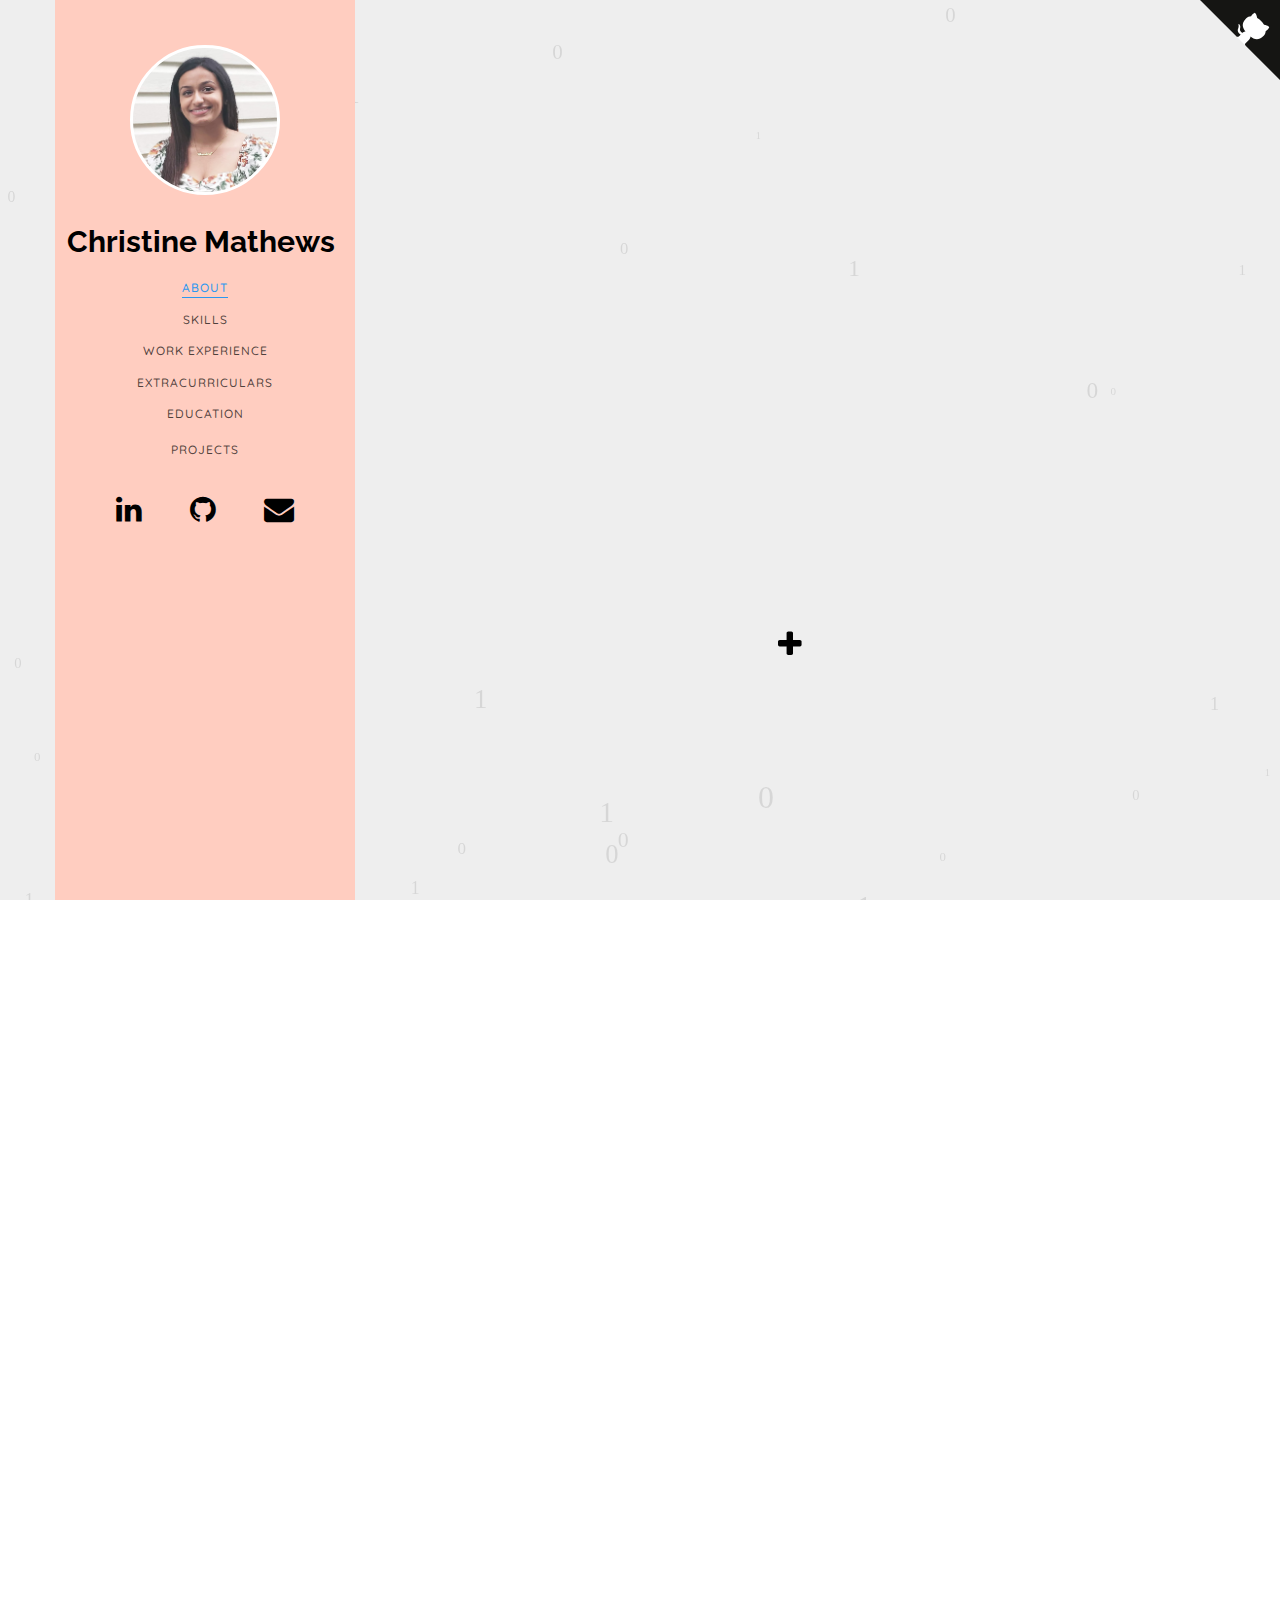
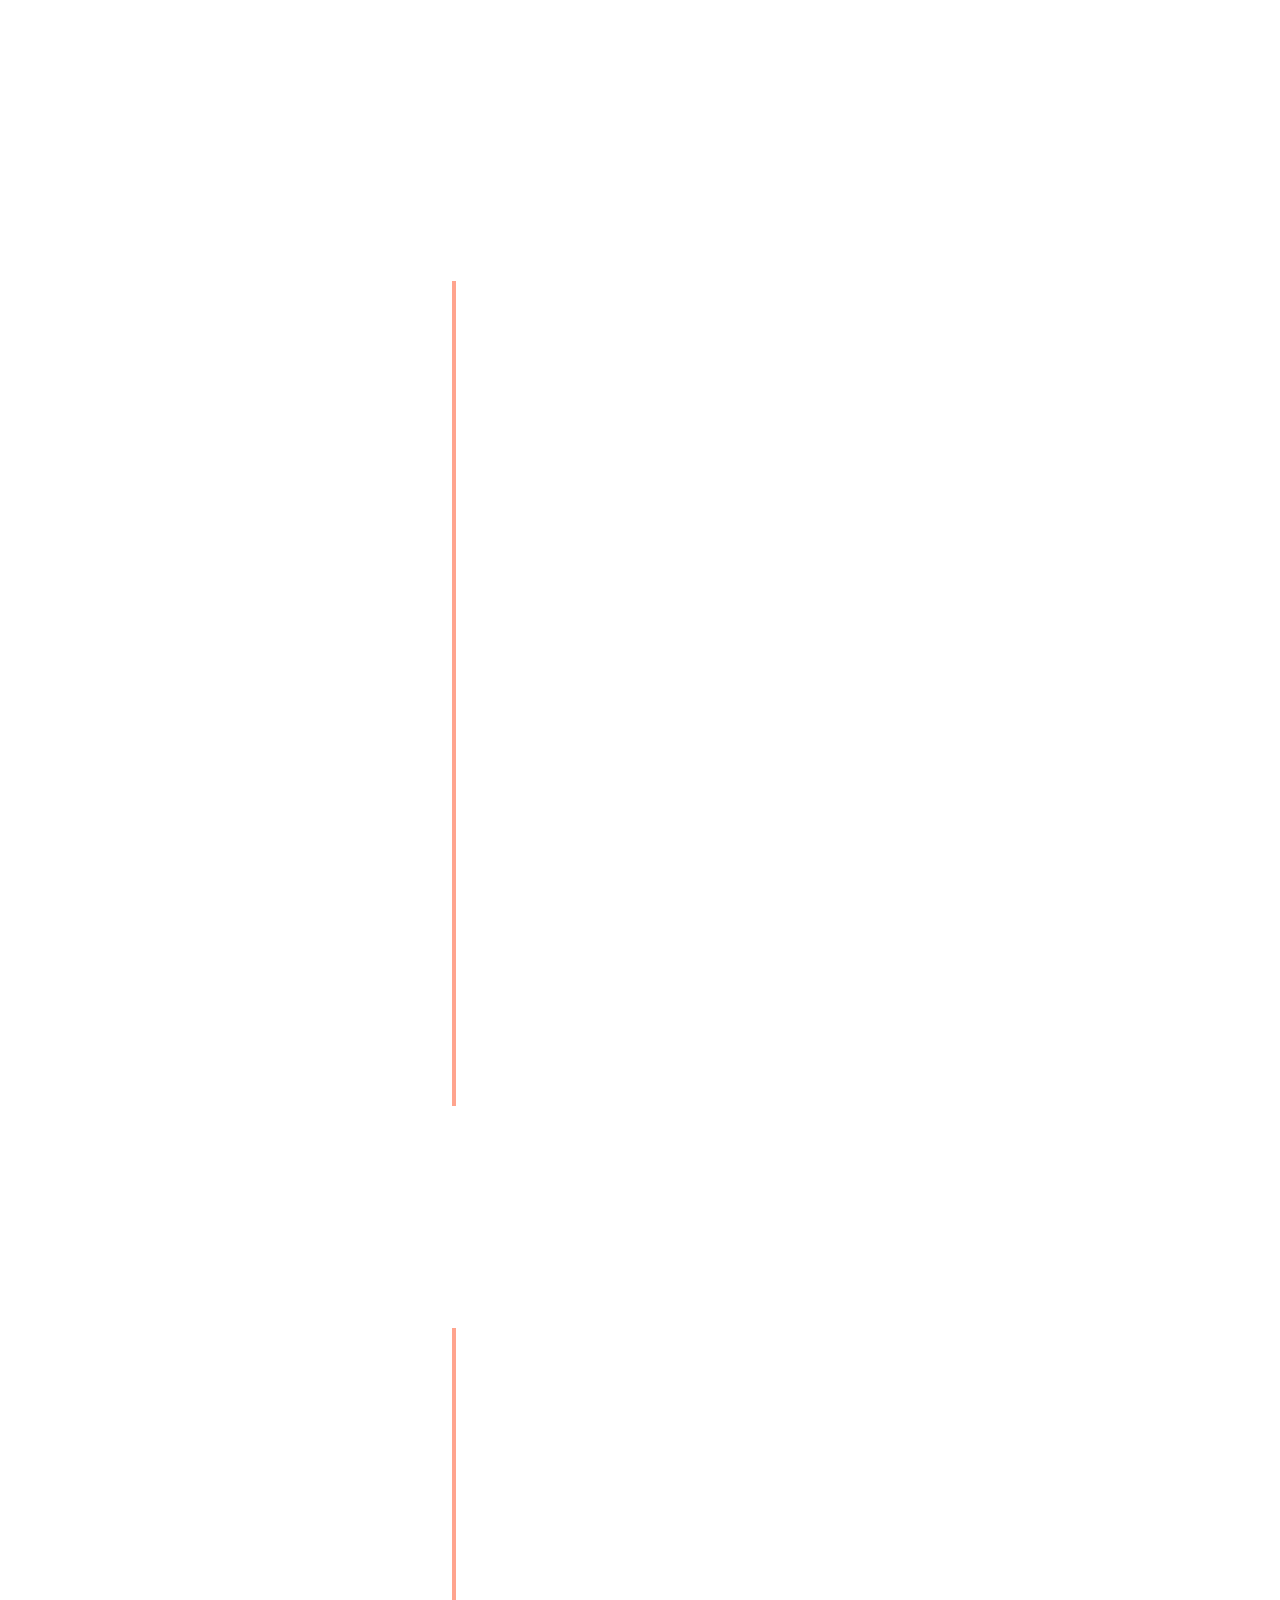
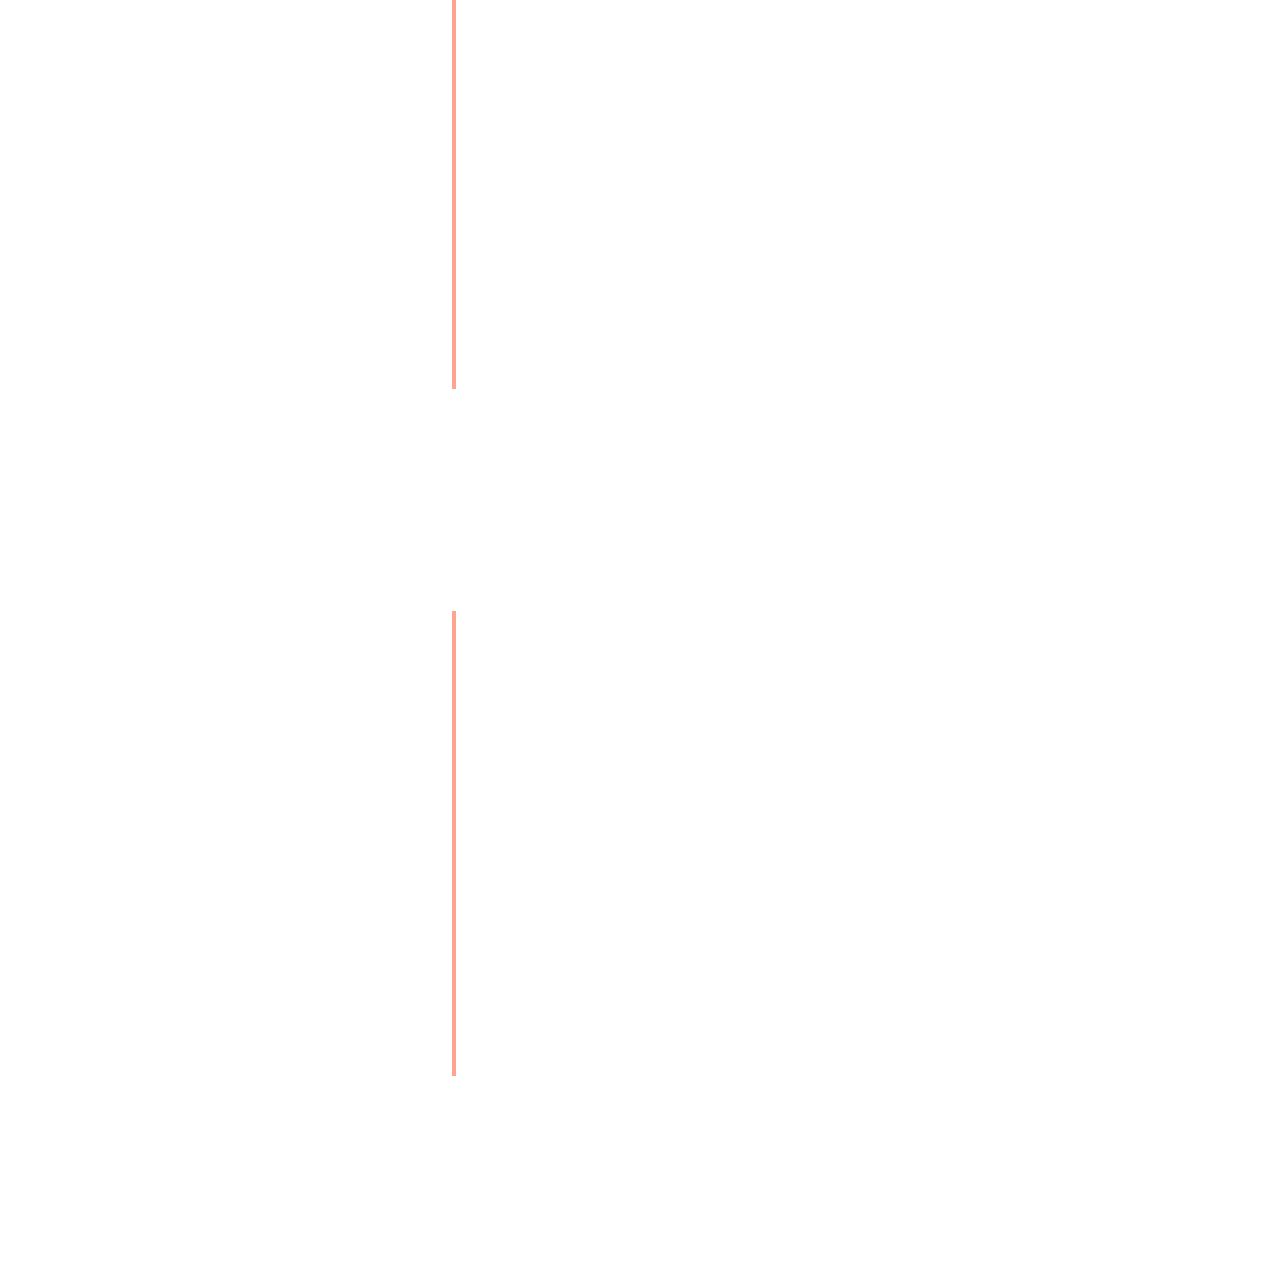
==== index.html @ 8f55a0a0 "bio update" ====
<!DOCTYPE HTML>
<html lang="en">
   <head>
      <title>Christine Mathews</title>
      <meta charset="utf-8">
      <meta name="viewport" content="width=device-width, initial-scale=1">
      <link rel="stylesheet" href="https://cdnjs.cloudflare.com/ajax/libs/font-awesome/4.7.0/css/font-awesome.min.css">
      <link href="https://fonts.googleapis.com/css?family=Quicksand:300,400,500,700" rel="stylesheet">
      <link href="https://fonts.googleapis.com/css?family=Playfair+Display:400,400i,700" rel="stylesheet">
      <link href="https://fonts.googleapis.com/css?family=Montserrat|Open+Sans|Raleway&display=swap" rel="stylesheet">
      <link rel="stylesheet" href="css/animate.css">
      <link rel="stylesheet" href="css/bootstrap.css">
      <link rel="stylesheet" href="css/style.css">
      <script src="js/modernizr-2.6.2.min.js"></script> <!-- smooth fade ins-->
   </head>
   <body>
       <canvas id="canvas"></canvas>
      <div id="colorlib-page">
         <div class="container-wrap">
            <a href="#" class="js-colorlib-nav-toggle colorlib-nav-toggle" data-toggle="collapse" data-target="#navbar" aria-expanded="false" aria-controls="navbar"><i></i></a> 
            <!--- SIDE BAR/NAV BAR --->
            <aside id="colorlib-aside" role="complementary" class="border js-fullheight">
               <div class="text-center">
                  <div class="author-img" style="background-image: url(images/profile.jpg);"></div>
                  <h1 id="colorlib-logo"><a href="https://christinem61.github.io">Christine Mathews</a></h1>
               </div>
               <nav id="colorlib-main-menu" role="navigation" class="navbar">
                  <div id="navbar" class="collapse">
                     <ul>
                        <li><a href="#" data-nav-section="about">About</a></li>
                        <li><a href="#" data-nav-section="skills">Skills</a></li>
                        <li><a href="#" data-nav-section="experience">Work Experience</a></li>
                        <li><a href="#" data-nav-section="extracurriculars">Extracurriculars</a></li>
                        <li><a href="#" data-nav-section="education">Education</a></li>
                     </ul>
                  </div>
                  <div id="projdiv"><a href="projects.html" target="_blank" id="proj">PROJECTS</a></div>
               </nav>
               <div class="socials">
                  <div align=center>
                     <p style="font-size:30px; margin-bottom: 0px;padding-top:0px;">
                        <a href="https://www.linkedin.com/in/christinem61/" target="_blank" style="color: black;" class="fa fa-linkedin"></a> &nbsp;&nbsp;&nbsp;&nbsp;
                        <a href="https://github.com/christinem61" target="_blank" style="color: black;" class="fa fa-github"></a> &nbsp;&nbsp;&nbsp;&nbsp;
                        <a href="mailto: christine.mathews61@gmail.com" style="color: black" class="fa fa-envelope"></a>
                     </p>
                  </div>
               </div>
            </aside>
            <!--- GITHUB LINK CORNER SCREEN --->
            <a href="https://github.com/christinem61/christinem61.github.io" class="github-corner">
               <svg width="80" height="80" viewBox="0 0 250 250" style="fill:#151513; color:#fff; position: absolute; top: 0; border: 0; right: 0;" aria-hidden="true" class="git">
                  <path d="M0,0 L115,115 L130,115 L142,142 L250,250 L250,0 Z"></path>
                  <path d="M128.3,109.0 C113.8,99.7 119.0,89.6 119.0,89.6 C122.0,82.7 120.5,78.6 120.5,78.6 C119.2,72.0 123.4,76.3 123.4,76.3 C127.3,80.9 125.5,87.3 125.5,87.3 C122.9,97.6 130.6,101.9 134.4,103.2" fill="currentColor" style="transform-origin: 130px 106px;" class="octo-arm"></path>
                  <path d="M115.0,115.0 C114.9,115.1 118.7,116.5 119.8,115.4 L133.7,101.6 C136.9,99.2 139.9,98.4 142.2,98.6 C133.8,88.0 127.5,74.4 143.8,58.0 C148.5,53.4 154.0,51.2 159.7,51.0 C160.3,49.4 163.2,43.6 171.4,40.1 C171.4,40.1 176.1,42.5 178.8,56.2 C183.1,58.6 187.2,61.8 190.9,65.4 C194.5,69.0 197.7,73.2 200.1,77.6 C213.8,80.2 216.3,84.9 216.3,84.9 C212.7,93.1 206.9,96.0 205.4,96.6 C205.1,102.4 203.0,107.8 198.3,112.5 C181.9,128.9 168.3,122.5 157.7,114.1 C157.9,116.9 156.7,120.9 152.7,124.9 L141.0,136.5 C139.8,137.7 141.6,141.9 141.8,141.8 Z" fill="currentColor" class="octo-body"></path>
               </svg>
            </a>
            <style>.github-corner:hover .octo-arm{animation:octocat-wave 560ms ease-in-out}@keyframes octocat-wave{0%,100%{transform:rotate(0)}20%,60%{transform:rotate(-25deg)}40%,80%{transform:rotate(10deg)}}@media (max-width:500px){.github-corner:hover .octo-arm{animation:none}.github-corner .octo-arm{animation:octocat-wave 560ms ease-in-out}}</style>
            
            <div id="colorlib-main">
               <section class="colorlib-about" data-section="about">
                  <div class="colorlib-narrow-content">
                     <div class="row">
                        <div class="col-md-12">
                           <!--- ABOUT ME -->
                           <div class="row row-bottom-padded-sm animate-box" data-animate-effect="fadeInLeft">
                              <div class="col-md-12">
                                 <div class="about-desc">
                                    <h1 style="font-weight: 900;"><strong>Christine <span style="color: #FFa48e">Mathews</span></strong></h1>
                                    <hr>
                                    <p style="font-size: 19px;">Hello, I'm Christine!</p>
                                    <p>I'm a third year student at Rutgers University - New Brunswick pursuing a double major in Electrical & Computer Engineering and Computer Science. I am part of the Engineering Honors Academy. 
                                    </p>
                                    <p>My interests lie in full stack development and artificial intelligence. In my spare time, I enjoy playing the piano, doing DIY projects and playing badminton. 
                                    </p>
                                    <p>I am actively seeking Summer 2021 internships. In the future, I plan to attend graduate school.
                                    </p>
                                 </div>
                              </div>
                           </div>
                           <!--- PROJECT CARDS -->
                           <div class="row">
                              <div class="col-md-3 animate-box card" data-animate-effect="fadeInRight">
                                 <a href="projects.html#wtf" target="_blank">
                                    <div class="services color-5">
                                       <span class="icon2"><i class="fa fa-desktop"></i></span>
                                       <h3>Where's The File?</h3>
                                    </div>
                                 </a>
                              </div>
                              <div class="col-md-3 animate-box card" data-animate-effect="fadeInRight">
                                 <a href="projects.html#eval" target="_blank">
                                    <div class="services color-2">
                                       <span class="icon2"><i class="fa fa-calculator"></i></span>
                                       <h3>Infix Expression Evaluator</h3>
                                    </div>
                                 </a>
                              </div>
                              <div class="col-md-3 animate-box card" data-animate-effect="fadeInRight">
                                 <a href="projects.html#flack" target="_blank">
                                    <div class="services color-3">
                                       <span class="icon2"><i class="fa fa-code"></i></span>
                                       <h3>Flack<br>&nbsp;   </h3>
                                    </div>
                                 </a>
                              </div>
                              <div class="col-md-3 animate-box card" data-animate-effect="fadeInRight">
                                 <a href="projects.html#auto" target="_blank">
                                    <div class="services color-4">
                                       <span class="icon2"><i class="fa fa-music"></i></span>
                                       <h3>Spotify Automation</h3>
                                    </div>
                                 </a>
                              </div>
                              <div class="moreProjs" align=center data-animate-effect="fadeInBottom">
                                 <a href="projects.html" target="_blank">
                                    <span class="icon2"><i class="fa fa-plus"></i></span>
                                 </a>
                              </div>
                           </div>
                           <!--- RESUME  -->
                           <div class="row">
                              <div class="col-md-12 animate-box" data-animate-effect="fadeInLeft" align=center>
                                 <div class="hire" align=center>
                                    <h2 style="font-size:42px; font-family:Montserrat;">Resume</h2>
                                    <a href="docs/resume.pdf"><img class="resume" src="images/resume.png" width="90%" height=auto></img></a>
                                 </div>
                              </div>
                           </div>
                        </div>
                     </div>
                  </div>
               </section>
               <!--- SKILLS --->
               <section class="colorlib-skills" data-section="skills">
                  <div class="colorlib-narrow-content">
                     <div class="row">
                        <div class="col-md-6 col-md-offset-3 col-md-pull-3 animate-box" data-animate-effect="fadeInLeft">
                           <div class="about-desc">
                              <h1>Skills</h1>
                           </div>
                        </div>
                     </div>
                     <div class="row">
                        <div class="col-md-6 animate-box" data-animate-effect="fadeInLeft">
                           <div class="progress-wrap">
                              <h3 style="font-weight:500;">Java</h3>
                              <div class="progress">
                                 <div class="progress-bar color-1" role="progressbar" aria-valuenow="80"
                                    aria-valuemin="0" aria-valuemax="100" style="width:80%">
                                    <span>80%</span>
                                 </div>
                              </div>
                           </div>
                        </div>
                        <div class="col-md-6 animate-box" data-animate-effect="fadeInRight">
                           <div class="progress-wrap">
                              <h3 style="font-weight: 500;">HTML/CSS(Bootstrap+Sass)</h3>
                              <div class="progress">
                                 <div class="progress-bar color-2" role="progressbar" aria-valuenow="60"
                                    aria-valuemin="0" aria-valuemax="100" style="width:60%">
                                    <span>60%</span>
                                 </div>
                              </div>
                           </div>
                        </div>
                        <div class="col-md-6 animate-box" data-animate-effect="fadeInLeft">
                           <div class="progress-wrap">
                              <h3 style="font-weight: 500;">JavaScript</h3>
                              <div class="progress">
                                 <div class="progress-bar color-3" role="progressbar" aria-valuenow="30"
                                    aria-valuemin="0" aria-valuemax="100" style="width:30%">
                                    <span>30%</span>
                                 </div>
                              </div>
                           </div>
                        </div>
                        <div class="col-md-6 animate-box" data-animate-effect="fadeInRight">
                           <div class="progress-wrap">
                              <h3 style="font-weight: 500;">C++</h3>
                              <div class="progress">
                                 <div class="progress-bar color-4" role="progressbar" aria-valuenow="40"
                                    aria-valuemin="0" aria-valuemax="100" style="width:40%">
                                    <span>40%</span>
                                 </div>
                              </div>
                           </div>
                        </div>
                        <div class="col-md-6 animate-box" data-animate-effect="fadeInLeft">
                           <div class="progress-wrap">
                              <h3 style="font-weight: 500;">Python/Flask</h3>
                              <div class="progress">
                                 <div class="progress-bar color-5" role="progressbar" aria-valuenow="50"
                                    aria-valuemin="0" aria-valuemax="100" style="width:50%">
                                    <span>50%</span>
                                 </div>
                              </div>
                           </div>
                        </div>
                        <div class="col-md-6 animate-box" data-animate-effect="fadeInRight">
                           <div class="progress-wrap">
                              <h3 style="font-weight: 500;">C</h3>
                              <div class="progress">
                                 <div class="progress-bar color-6" role="progressbar" aria-valuenow="80"
                                    aria-valuemin="0" aria-valuemax="100" style="width:80%">
                                    <span>80%</span>
                                 </div>
                              </div>
                           </div>
                        </div>
                        <div class="col-md-6 animate-box" data-animate-effect="fadeInLeft">
                           <div class="progress-wrap">
                              <h3 style="font-weight: 500;">Word/Excel</h3>
                              <div class="progress">
                                 <div class="progress-bar color-7" role="progressbar" aria-valuenow="70"
                                    aria-valuemin="0" aria-valuemax="100" style="width:70%">
                                    <span>70%</span>
                                 </div>
                              </div>
                           </div>
                        </div>
                        <div class="col-md-6 animate-box" data-animate-effect="fadeInRight">
                           <div class="progress-wrap">
                              <h3 style="font-weight: 500;">PostgreSQL</h3>
                              <div class="progress">
                                 <div class="progress-bar color-1" role="progressbar" aria-valuenow="20"
                                    aria-valuemin="0" aria-valuemax="100" style="width:20%">
                                    <span>20%</span>
                                 </div>
                              </div>
                           </div>
                        </div>
                        <div class="col-md-6 animate-box" data-animate-effect="fadeInLeft">
                           <div class="progress-wrap">
                              <h3 style="font-weight: 500;">Matlab</h3>
                              <div class="progress">
                                 <div class="progress-bar color-4" role="progressbar" aria-valuenow="40"
                                    aria-valuemin="0" aria-valuemax="100" style="width:40%">
                                    <span>40%</span>
                                 </div>
                              </div>
                           </div>
                        </div>
                        <div class="col-md-6 animate-box" data-animate-effect="fadeInRight">
                           <div class="progress-wrap">
                              <h3 style="font-weight: 500;">Arduino/Raspberry Pi</h3>
                              <div class="progress">
                                 <div class="progress-bar color-3" role="progressbar" aria-valuenow="50"
                                    aria-valuemin="0" aria-valuemax="100" style="width:50%">
                                    <span>50%</span>
                                 </div>
                              </div>
                           </div>
                        </div>
                     </div>
                  </div>
               </section>        
               <!--- WORK EXPERIENCE --->
               <section class="colorlib-experience" data-section="experience">
                  <div class="colorlib-narrow-content">
                     <div class="row">
                        <div class="col-md-6 col-md-offset-3 col-md-pull-3 animate-box" data-animate-effect="fadeInLeft">
                           <div class="about-desc"><h1>Work <span style="color: #FFa48e">Experience</span></h1></div>
                        </div>
                     </div>
                     <div class="row">
                        <div class="col-md-12">
                           <div class="timeline-centered">
                              <article class="timeline-entry animate-box" data-animate-effect="fadeInLeft">
                                 <div class="timeline-entry-inner">
                                    <div class="timeline-icon color-1"><i class="fa fa-code"></i></div>
                                    <div class="timeline-label">
                                       <h2><a href="#">My Peak Score</a> <span>January 2020 - Present</span></h2>
                                       <p><strong>SAT Tutor</strong>
                                          <br>Tutoring students who are taking the SAT Reasoning Test, resulting in significant score increases; Accomodating learning styles to facilitate strong study behaviors and conduct personalized one-on-one sessions to stimulate tutee engagement</p>
                                    </div>
                                 </div>
                              </article>
                              <article class="timeline-entry animate-box" data-animate-effect="fadeInRight">
                                 <div class="timeline-entry-inner">
                                    <div class="timeline-icon color-2"><i class="fa fa-globe"></i></div>
                                    <div class="timeline-label">
                                       <h2><a href="#">WINLAB</a> <span>May 2019 - August 2019 </span></h2>
                                       <p><strong>Research Intern&nbsp;&nbsp;<a href="docs/winlab.pdf" target="_blank"><span class="fa fa-external-link"></span></a>&nbsp;&nbsp;<a href="docs/winlabposter.pdf" target="_blank"><span class="fa fa-external-link"></span></a></strong>
                                          <br>Project: mmWave-based Activity Recognition
                                          <br>Developed recognition system using Texas Instruments' mmWave radar (operated in Matlab)
                                          and implemented machine learning algorithm to detect activities using Python (Scikit-learn and NumPy)
                                       </p>
                                    </div>
                                 </div>
                              </article>
                              <article class="timeline-entry animate-box" data-animate-effect="fadeInLeft">
                                 <div class="timeline-entry-inner">
                                    <div class="timeline-icon color-5"><i class="fa fa-user"></i></div>
                                    <div class="timeline-label">
                                       <h2><a href="#">CVS Pharmacy</a> <span>September 2019 - April 2020</span></h2>
                                       <p><strong>Customer Associate</a></strong>
                                          <br>Tended to all customer needs such as finding items, preparing photos, and dealing with any complaints; 
                                          handled the cash register on busy weekends 
                                       </p>
                                    </div>
                                 </div>
                              </article>
                              <article class="timeline-entry animate-box" data-animate-effect="fadeInRight">
                                 <div class="timeline-entry-inner">
                                    <div class="timeline-icon color-4"><i class="fa fa-pencil"></i></div>
                                    <div class="timeline-label">
                                       <h2><a href="#">Kumon</a> <span>June 2017 - June 2018</span></h2>
                                       <p><strong>Teacher's Assistant</strong>
                                          <br> Tutored students ages 4-13 in reading, writing and mathematics and helped them complete homework packets</p>
                                    </div>
                                 </div>
                              </article>
                              <article class="timeline-entry begin animate-box" data-animate-effect="fadeInBottom">
                                 <div class="timeline-entry-inner"><div class="timeline-icon color-none"></div></div>
                              </article>
                           </div>
                        </div>
                     </div>
                  </div>
               </section>
               <!--- EXTRACURRICULARS --->
               <section class="colorlib-experience" data-section="extracurriculars">
                  <div class="colorlib-narrow-content">
                     <div class="row">
                        <div class="col-md-6 col-md-offset-3 col-md-pull-3 animate-box" data-animate-effect="fadeInLeft">
                           <div class="about-desc"><h1>Extracurriculars</h1></div>
                        </div>
                     </div>
                     <div class="row">
                        <div class="col-md-12">
                           <div class="timeline-centered">
                              <article class="timeline-entry animate-box" data-animate-effect="fadeInLeft">
                                 <div class="timeline-entry-inner">
                                    <div class="timeline-icon color-1"><i class="fa fa-code"></i></div>
                                    <div class="timeline-label">
                                       <h2>AT&T<span> June 2020 - July 2020</span></h2>
                                       <p><b>Summer Learning Academy Externship</b>
                                          <br>Refined technical skills and business acumen in areas of project management, leadership, machine learning & AI.
                                          Expanded professional development skills such as personal branding, time management, and networking in an 80-hour self
                                          paced program.                                           
                                       </p>                     
                                    </div>
                                 </div>
                              </article>
                              <article class="timeline-entry animate-box" data-animate-effect="fadeInRight">
                                 <div class="timeline-entry-inner">
                                    <div class="timeline-icon color-5"><i class="fa fa-user"></i></div>
                                    <div class="timeline-label">
                                       <h2>JPMorgan Chase & Co<span> Summer 2020</span></h2>
                                       <p><b>Software Engineering Virtual Experience</b>
                                          <br>Participated in open access virtual program & became familiar with JPMC frameworks 
                                       </p>
                                    </div>
                                 </div>
                              </article>
                              <article class="timeline-entry animate-box" data-animate-effect="fadeInLeft">
                                 <div class="timeline-entry-inner">
                                    <div class="timeline-icon color-2"><i class="fa fa-globe"></i></div>
                                    <div class="timeline-label">
                                       <h2>FreeCodeCamp<span> November 2019 - January 2020</span></h2>
                                       <p><b>Responsive Web Design Certficiation</b>
                                          <br><b>Front-End Libraries Certficiation</b>
                                          <br>Learned concepts of front-end programming by completing programming challenges in JavaScript,
                                          HTML, CSS and creating tools and games. Developed using HTML, CSS (Sass and Bootstrap), JavaScript
                                          (jQuery and React)
                                       </p>
                                    </div>
                                 </div>
                              </article>
                              <article class="timeline-entry begin animate-box" data-animate-effect="fadeInBottom">
                                 <div class="timeline-entry-inner"><div class="timeline-icon color-none"></div></div>
                              </article>
                           </div>
                        </div>
                     </div>
                  </div>
               </section>
               <!--- EDUCATION --->
               <section class="colorlib-experience" data-section="education">
                  <div class="colorlib-narrow-content">
                     <div class="row">
                        <div class="col-md-6 col-md-offset-3 col-md-pull-3 animate-box" data-animate-effect="fadeInLeft">
                           <div class="about-desc"><h1>Education</h1></div>
                        </div>
                     </div>
                     <div class="row">
                        <div class="col-md-12">
                           <div class="timeline-centered">
                              <article class="timeline-entry animate-box" data-animate-effect="fadeInLeft">
                                 <div class="timeline-entry-inner">
                                    <div class="timeline-icon color-1">
                                       <i class="fa fa-code"></i>
                                    </div>
                                    <div class="timeline-label">
                                       <h2>Rutgers University - New Brunswick <span> Class of 2022</span></h2>
                                       <p><b>B.S. in Electrical and Computer Engineering<br>B.S. in Computer Science<br>Engineering Honors Academy & Dean's List</b>
                                          <br>Data Structures, Systems Programming, Computer Architecture, Discrete Mathematics, 
                                          Probability and Random Processes, Linear Algebra, Digital Logic Design, Principles of Electrical 
                                          Engineering I+II, Programming Methodology I, Calculus I-IV 
                                       </p>                     
                                    </div>
                                 </div>
                              </article>
                              <article class="timeline-entry animate-box" data-animate-effect="fadeInRight">
                                 <div class="timeline-entry-inner">
                                    <div class="timeline-icon color-5">
                                       <i class="fa fa-user"></i>
                                    </div>
                                    <div class="timeline-label">
                                       <h2>Middlesex County Academy for Science, Mathematics and Engineering Technologies <span> Class of 2018</span></h2>
                                       <p><b>High School Diploma</b><br>Concentration: Electrical and Computer Engineering</p>
                                    </div>
                                 </div>
                              </article>
                              <article class="timeline-entry begin animate-box" data-animate-effect="fadeInBottom">
                                 <div class="timeline-entry-inner"><div class="timeline-icon color-none"></div></div>
                              </article>
                           </div>
                        </div>
                     </div>
                  </div>
               </section>
               <!--- CONTACT --->
                  <div class="colorlib-narrow-content">
                     <div class="row">
                        <div class="col-md-12">
                           <div class="row row-bottom-padded-sm animate-box" data-animate-effect="fadeInLeft">
                              <div class="about-desc">
                               <h1>Contact Me!</h1>
                              </div>
                              <p>Since you've made it this far, why not shoot me an email at <strong><a href = "mailto: christine.mathews61@gmail.com">christine.mathews61@gmail.com</a></strong>
                              or connect with me on <strong><a href = "https://www.linkedin.com/in/christinem61/" target="_blank">LinkedIn</a></strong>.
                              </p>
                           </div>
                        </div>
                     </div>
                  </div>
            </div>
         </div>
      </div>
      <script src="js/jquery.min.js"></script>
      <script src="js/bootstrap.min.js"></script>
      <script src="js/jquery.waypoints.min.js"></script>
      <script src="js/jquery.countTo.js"></script>
      <script src="js/main.js"></script>
      <script src="js/canvas.js"></script> <!-- moving background -->
   </body>
</html>
---- css/style.css ----
/******************************   GENERAL   ******************************/
body {
  font-family: "Quicksand", Arial, sans-serif;
  font-size: 15px;
  line-height: 1.8;
  color: rgba(0, 0, 0, 0.7); 
}
@media screen and (max-width: 992px) {
  body {
    font-size: 16px;
  } 
  h2{
    text-align: center;
  }
  canvas {
    background: #EEE;
    position: fixed;
    top: 0;
    left: 0;
  }
}
.moreProjs{
  margin-bottom:80px;
  font-size:30px;
}
.moreProjs .fa-plus{
  color:black;
}
#projdiv{
  text-align: center;
}
.fa-plus:hover, .fa-external-link:hover{
  transform: scale(1.65);
  color: #2c98f0 !important;
}
.fa-external-link{
  color:black !important;
}
.fa-linkedin:hover, .fa-envelope:hover, .fa-github:hover, #colorlib-logo>a:hover{
  color: #2c98f0 !important;
}
#colorlib-logo>a:hover{
  transform: scale(1.1) !important;
}
.git:hover, .octo-arm:hover{
  color: #FFCDC0 !important;
}
.resume:hover{
  transform: scale(0.92) !important;
}
.services:hover{
  box-shadow: 0 0 20px darkgray !important; 
}
canvas {
  background: #EEE;
  position: fixed;
  top: 0;
  left: 0;
}
a {
  color: #2c98f0;
  -webkit-transition: 0.5s;
  -o-transition: 0.5s;
  transition: 0.5s;
}
a:hover, a:active, a:focus {
  color: #2c98f0;
  outline: none;
  text-decoration: none !important; 
}
p {
  margin-bottom: 13px;
  color: black;
  font-family: 'Montserrat', sans-serif;
}
h1, h4, h5, h6 {
  color: #000;
  font-family: "Playfair Display", Georgia, serif;
  font-weight: 400;
  margin: 0 0 30px 0; 
}
h2{
  color: #000;
  font-family: "Playfair Display", Georgia, serif;
  font-weight: 200;
  margin: 0 0 20px 0;
}
h3{
  color: #000;
  font-family: "Playfair Display", Georgia, serif;
  font-weight: 200;
  margin: 0 0 30px 0;
}
::selection {
  color: #fff;
  background: #2c98f0; 
}
#colorlib-page {
  width: 100%;
  overflow: hidden;
  position: relative;
}
.container-wrap {
  max-width: 1170px;
  margin: 0 auto; 
}
@media screen and (max-width: 480px) {
  .col-xxs-12 {
    float: none;
    width: 100%; 
  } 
}
.row-bottom-padded-lg {
  padding-bottom: 7em; 
}
@media screen and (max-width: 768px) {
  .row-bottom-padded-lg {
    padding-bottom: 1em; 
  } 
}
.row-bottom-padded-md {
  padding-bottom: 3em; 
}
@media screen and (max-width: 768px) {
  .row-bottom-padded-md, .row-bottom-padded-sm {
    padding-bottom: 1em; 
  } 
}
.row-bottom-padded-sm {
  padding-bottom: 1em; 
}
.row-pt-md {
  padding-top: 3em; 
}
.col-padding {
  padding: 10px !important; 
}
.js .animate-box {
  opacity: 0; 
}
.colorlib-experience, .colorlib-skills, .colorlib-about{
  padding-top: 5em;
  padding-bottom: 0em;
  clear: both;
  width: 100%;
  display: block; 
}
@media screen and (max-width: 768px) {
  .colorlib-experience,.colorlib-skills,.colorlib-about{
    padding-top: 2em;
    padding-bottom: 0em; 
  } 
}

/******************************   Side Bar   ******************************/
#colorlib-aside {
  padding-top: 3em;
  padding-bottom: 1px;
  float:left;
  width: 300px;
  position: fixed;
  z-index: 1001;
  background-color: #FFCDC0; 
  transition: 0.5s;
}
@media screen and (max-width: 768px) {
  #colorlib-aside {
    width: 300px;
    transform: translateX(-300px);
    padding-top: 4em;
	  background-color: #FFCDC0;                                                /**************/
    height: auto;
  } 
}
.author-img {
  background-size: cover;
  background-position: center center;
  background-repeat: no-repeat;
  position: relative; 
}
#colorlib-aside .author-img {
  width: 150px;
  height: 150px;
  margin: 0 auto;
  margin-bottom: 30px;
  border-radius: 50%;
  border: 3px solid white;
}
#colorlib-aside h1{
  color: #000;
  font-family: 'Raleway', sans-serif;
}
#colorlib-aside .position {
  display: block;
  margin-bottom: 2em;
  font-size: 12px;
  text-transform: uppercase; 
}
#colorlib-aside #colorlib-logo {
  margin-bottom: .5em;
  width: 100%; 
}
#colorlib-aside #colorlib-logo a {
    display: block !important;
    font-weight: 700;
    font-size: 30px;
    margin-bottom: .5em;
    width: 100%; 
    text-align: center;
    color: #000;
    padding-right: .3em;
}
#colorlib-aside #colorlib-main-menu {
  display: block;
  width: 100%; 
}
#colorlib-aside #colorlib-main-menu .collapse {
  display: block !important; 
}
#colorlib-aside #colorlib-main-menu ul {
  text-align: center;
  margin: 0;
  padding: 0;
}
@media screen and (max-width: 768px) {
  #colorlib-aside #colorlib-main-menu ul {
    margin: 0 0 2em 0; 
  } 
}
#colorlib-aside #colorlib-main-menu ul li, #proj{
  margin: 0 0 10px 0;
  padding: 0;
  list-style: none;
  font-size: 12px;
  font-weight: 500;
  text-transform: uppercase;
  letter-spacing: 1px; 
}
#colorlib-aside #colorlib-main-menu ul li a , #proj{
  color: rgba(0, 0, 0, 0.7);
  text-decoration: none;
  position: relative;
  padding: 10px 0;
  font-family: "Quicksand", Arial;
  transition: 0.3s;
}
#colorlib-aside #colorlib-main-menu ul li a:after, #proj:after {
  content: "";
  position: absolute;
  height: 1px;
  bottom: 7px;
  left: 0;
  right: 0;
  background-color: #2c98f0;
  visibility: hidden;
  transform: scaleX(0);
  transition: all 0.3s cubic-bezier(0.175, 0.885, 0.32, 1.275); 
}
#colorlib-aside #colorlib-main-menu ul li a:hover, #proj:hover{
  text-decoration: none;
  color: black; 
}
#colorlib-aside #colorlib-main-menu ul li a:hover:after, #proj:hover:after{
  visibility: visible;
  transform: scaleX(1); 
}
#colorlib-aside #colorlib-main-menu ul li.active a {
  color: #2c98f0;
}
#colorlib-aside #colorlib-main-menu ul li.active a:after {
  visibility: visible;
  transform: scaleX(1); 
}
#colorlib-main {
  width: calc(100% - 300px);
  float: right;
  transition: 0.5s;
}
@media screen and (max-width: 768px) {
  #colorlib-main {
    width: 100%;
    padding: 0 1em; 
  } 
}
body.offcanvas {
  overflow-x: hidden; 
}
body.offcanvas #colorlib-aside {
  transform: translateX(0);
  width: 300px;
  background-color: #FFCDC0;                                                                                  /********************************************/
  z-index: 999;
  position: fixed; 
}
body.offcanvas #colorlib-main, body.offcanvas .colorlib-nav-toggle {
  top: 0;
  transform: translateX(300px); 
}

/*******************************   Contact Me   *******************************/
.colorlib-narrow-content {
  padding: 0 4.5em; 
}
@media screen and (max-width: 878px) {
  .colorlib-narrow-content {
    width: 100%;
    padding: 0 1em; 
  } 
}
.about-desc>p{
  font-size: 15px;
  color: black;
  font-family: 'Montserrat', sans-serif;
}
.about-desc h1 {
  font-size: 38px;
  font-weight: 400;
  font-family: "Montserrat", Georgia, serif;
}

/*****************************   Resume   ******************************/
.hire {
  padding: 2em;
  background: #FFCDC0; 
}
.hire h2 {
  line-height: 1.5;
}

/******************************   Timeline of Events ******************************/
.timeline-centered {
  position: relative;
  margin-bottom: 30px; 
}
.timeline-centered:before, .timeline-centered:after {
  content: " ";
  display: table; 
}
.timeline-centered:after {
  clear: both; 
}
.timeline-centered:before {
  content: '';
  position: absolute;
  display: block;
  width: 4px;
  background: #FFa48e;                                        /******************/
  top: 20px;
  bottom: 20px;
  margin-left: 29px; 
}
.timeline-centered .timeline-entry {
  position: relative;
  margin-top: 5px;
  margin-left: 30px;
  margin-bottom: 10px;
  clear: both; 
}
.timeline-centered .timeline-entry .timeline-entry-inner {
  position: relative;
  margin-left: -20px; 
}
.timeline-centered .timeline-entry .timeline-entry-inner .timeline-icon {
  display: block;
  width: 40px;
  height: 40px;
  background: #2c98f0;
  border-radius: 50%;
  text-align: center;
  box-shadow: 0 0 0 5px #f2f3f7;
  line-height: 40px;
  float: left; 
}
.timeline-centered .timeline-entry .timeline-entry-inner .timeline-icon i {
  color: #fff;
}
.timeline-centered .timeline-entry .timeline-entry-inner .timeline-icon.color-2 {
  background: #ec5453;
}
.timeline-centered .timeline-entry .timeline-entry-inner .timeline-icon.color-4 {
  background: #a84cb8; 
}
.timeline-centered .timeline-entry .timeline-entry-inner .timeline-icon.color-5 {
  background: #2fa499; 
}
.timeline-centered .timeline-entry .timeline-entry-inner .timeline-icon.color-none {
  background: #fff;
  width: 20px;
  height: 20px;
  margin-left: 10px; 
}
.timeline-centered .timeline-entry .timeline-entry-inner .timeline-label {
  position: relative;
  background: #FFCDC0;                                                /**************/
  padding: 1.5em;
  margin-left: 60px;
  background-clip: padding-box; 
}
.timeline-centered .timeline-entry .timeline-entry-inner .timeline-label:after {
  content: '';
  display: block;
  position: absolute;
  width: 0;
  height: 0;
  border-style: solid;
  border-width: 9px 9px 9px 0;
  border-color: transparent #f2f3f7 transparent transparent;
  left: 0;
  top: 10px;
  margin-left: -9px; 
}
.timeline-centered .timeline-entry .timeline-entry-inner .timeline-label p + p {
  margin-top: 15px; 
}
.timeline-centered .timeline-entry .timeline-entry-inner .timeline-label h2 {
  font-size: 20px;
  font-family: "Quicksand", Arial, sans-serif;
  font-weight: 500; 
}
.timeline-centered .timeline-entry .timeline-entry-inner .timeline-label h2 a {
  color: #000; 
}
.timeline-centered .timeline-entry .timeline-entry-inner .timeline-label h2 span {
  opacity: .4;
  filter: alpha(opacity=40);
  font-size: 16px;
}

/******************************   Project Cards   ******************************/
.services {
  padding: 1.5em;
  box-shadow: 0px 0px 56px -8px rgba(0, 0, 0, 0.17);
  border-bottom: 2px solid #2c98f0; 
}
.services .icon2 {
  display: block;
  margin-bottom: 20px; 
}
.services .icon2 i {
  font-size: 30px;
  color: #2c98f0; 
}
.services h3 {
  font-family: "Quicksand", Arial, sans-serif;
  font-size: 16px;
  font-weight: 500; 
}
.services.color-2 {
  border-bottom: 2px solid #ec5453; 
}
.services.color-2 .icon2 i {
  color: #ec5453; 
}
.services.color-3 {
  border-bottom: 2px solid #f9bf3f; 
}
.services.color-3 .icon2 i {
  color: #f9bf3f; 
}
.services.color-4 {
  border-bottom: 2px solid #a84cb8; 
}
.services.color-4 .icon2 i {
  color: #a84cb8; 
}
.services.color-5  {
  border-bottom: 2px solid #2fa499; 
}
.services.color-5 .icon2 i {
  color: #2fa499; 
}
.services {
  margin-bottom: 20px; 
  position: relative;
  z-index: 0; 
}
@media screen and (max-width: 768px) {
  .services {
    margin-bottom: 4em; 
  } 
}
.services .icon {
  position: absolute;
  top: -20px;
  left: 0;
  right: 0;
  width: 100px;
  height: 50px;
  display: table;
  padding-bottom: 0px;
  margin: 0 auto;
  background: #2c98f0; 
}
.services .icon:before, .services .icon:after {
  position: absolute;
  left: 0;
  right: 0;
  content: ''; 
}
.services .icon:before {
  top: -30px;
  width: 0;
  height: 0;
  border-style: solid;
  border-width: 0 50px 30px 50px;
  border-color: transparent transparent #2c98f0 transparent; 
}
.services .icon:after {
  bottom: -30px;
  width: 0;
  height: 0;
  border-style: solid;
  border-width: 30px 50px 0 50px;
  border-color: #2c98f0 transparent transparent transparent; 
}
.services .icon i {
  font-size: 30px;
  color: #fff;
  z-index: 1;
  display: table-cell;
  vertical-align: middle;
}
.services .desc {
  margin-top: 60px; 
}
.services .desc h3 {
  font-size: 16px;
  font-weight: 700;
  text-transform: uppercase; 
}

/******************************    Skills    ******************************/
.progress-wrap h3 {
  font-size: 16px;
  font-family: "Quicksand", Arial, sans-serif;
  margin-bottom: 10px; 
}
.progress {
  height: 6px;
  box-shadow: none;
  background: #f2f3f7;
  overflow: visible; 
}
.progress-bar {
  background: #2c98f0;
  box-shadow: none;
  font-size: 12px;
  line-height: 1.2;
  color: #000;
  font-weight: 600;
  text-align: right;
  position: relative;
  overflow: visible;
  border-radius: 8px;
}
.progress-bar:after {
  position: absolute;
  top: -2px;
  right: 0;
  width: 10px;
  height: 10px;
  content: '';
  background: #2c98f0;
  border-radius: 50%; 
}
.progress-bar span {
  position: absolute;
  top: -22px;
  right: -32px; 
}
.progress-bar.color-1, .progress-bar.color-1:after {
  background: #2c98f0; 
}
.progress-bar.color-1 span {
  color: #2c98f0; 
}
.progress-bar.color-2, .progress-bar.color-2:after {
  background: #ec5453; 
}
.progress-bar.color-2 span {
  color: #ec5453;
  padding-top: 2px;
}
.progress-bar.color-3, .progress-bar.color-3:after {
  background: #f9bf3f;
}
.progress-bar.color-3 span {
  color: #f9bf3f; 
}
.progress-bar.color-4, .progress-bar.color-4:after {
  background: #a84cb8; 
}
.progress-bar.color-4 span {
  color: #a84cb8; 
}
.progress-bar.color-5, .progress-bar.color-5:after {
  background: #2fa499; 
}
.progress-bar.color-5 span {
  color: #2fa499; 
}
.progress-bar.color-6, .progress-bar.color-6:after {
  background: #4054b2; 
}
.progress-bar.color-6 span {
  color: #4054b2;
}
.progress-bar.color-7, .progress-bar.color-7:after {
  background: #ec5453; 
}
.progress-bar.color-7 span {
  color: #ec5453; 
}  
.progress-wrap h3{
	padding-bottom: 14px;
}

/********************************   Nav bar on side bar   ******************************/
.colorlib-nav-toggle {
  cursor: pointer;
  text-decoration: none; 
}
.colorlib-nav-toggle.active i::before, .colorlib-nav-toggle.active i::after, .colorlib-nav-toggle.dark.active i::before, .colorlib-nav-toggle.dark.active i::after {
  background: #000; 
}
.colorlib-nav-toggle:hover, .colorlib-nav-toggle:focus, .colorlib-nav-toggle:active {
  outline: none;
  border-bottom: none !important; 
}
.colorlib-nav-toggle i {
  position: relative;
  display: inline-block;
  zoom: 1;
  *display: inline;
  width: 30px;
  height: 2px;
  color: #000;
  font: bold 14px/.4 Helvetica;
  text-transform: uppercase;
  text-indent: -55px;
  background: #000;
  transition: all .2s ease-out; 
}
.colorlib-nav-toggle i::before, .colorlib-nav-toggle i::after {
  content: '';
  width: 30px;
  height: 2px;
  background: #000;
  position: absolute;
  left: 0;
  transition: 0.2s; 
}
.colorlib-nav-toggle.dark i {
  position: relative;
  color: #000;
  background: #000;
  transition: all .2s ease-out; }
    .colorlib-nav-toggle.dark i::before, .colorlib-nav-toggle.dark i::after {
  background: #000;
  transition: 0.2s; 
}
.colorlib-nav-toggle i::before {
  top: -7px; 
}
.colorlib-nav-toggle i::after {
  bottom: -7px; 
}
.colorlib-nav-toggle:hover i::before {
  top: -10px; 
}
.colorlib-nav-toggle:hover i::after {
  bottom: -10px; 
}
.colorlib-nav-toggle.active i {
  background: transparent; 
}
.colorlib-nav-toggle.active i::before {
  top: 0;
  transform: rotateZ(45deg); 
}
.colorlib-nav-toggle.active i::after {
  bottom: 0;
  transform: rotateZ(-45deg); 
}
.colorlib-nav-toggle {
  position: fixed;
  left: -5px;
  top: 0px;
  z-index: 9999;
  cursor: pointer;
  opacity: 1;
  visibility: hidden;
  padding: 20px;
  transition: 0.5s; 
}
@media screen and (max-width: 768px) {
  .colorlib-nav-toggle {
    opacity: 1;
    visibility: visible; 
  } 
}
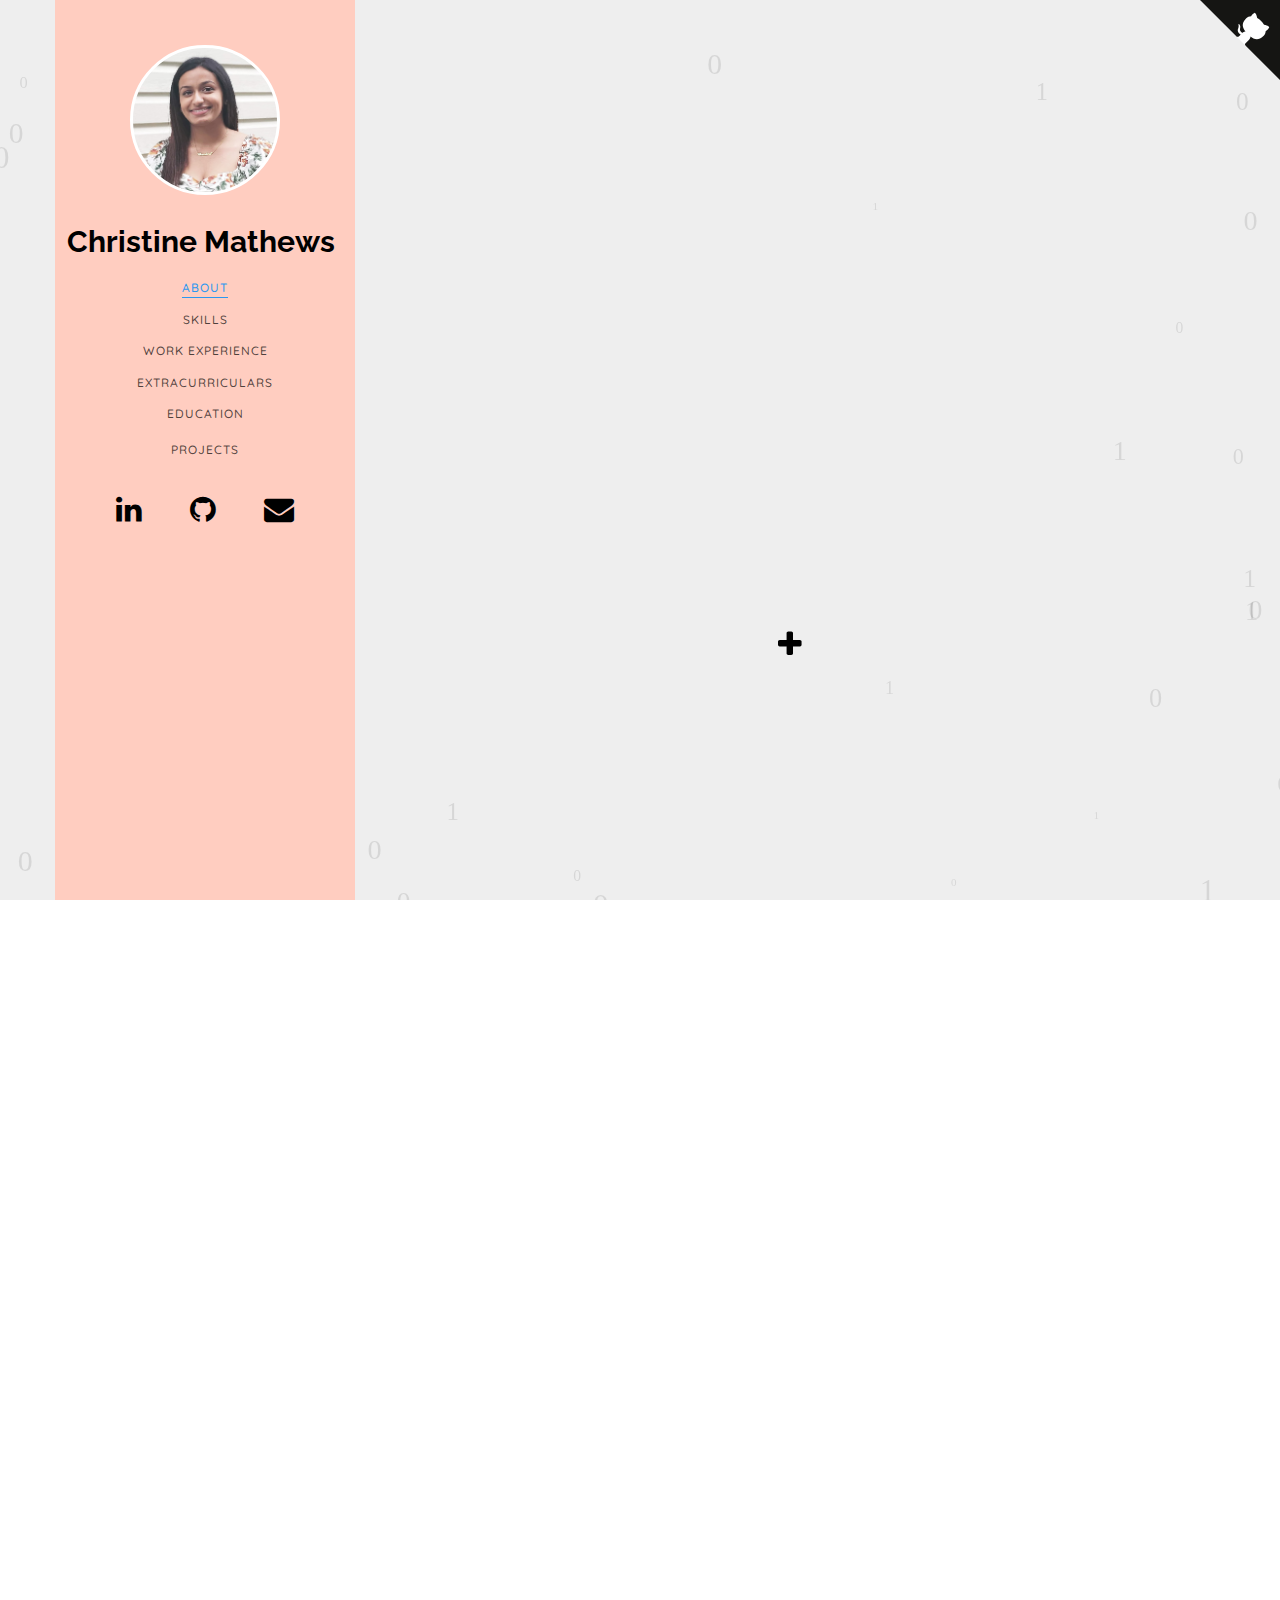
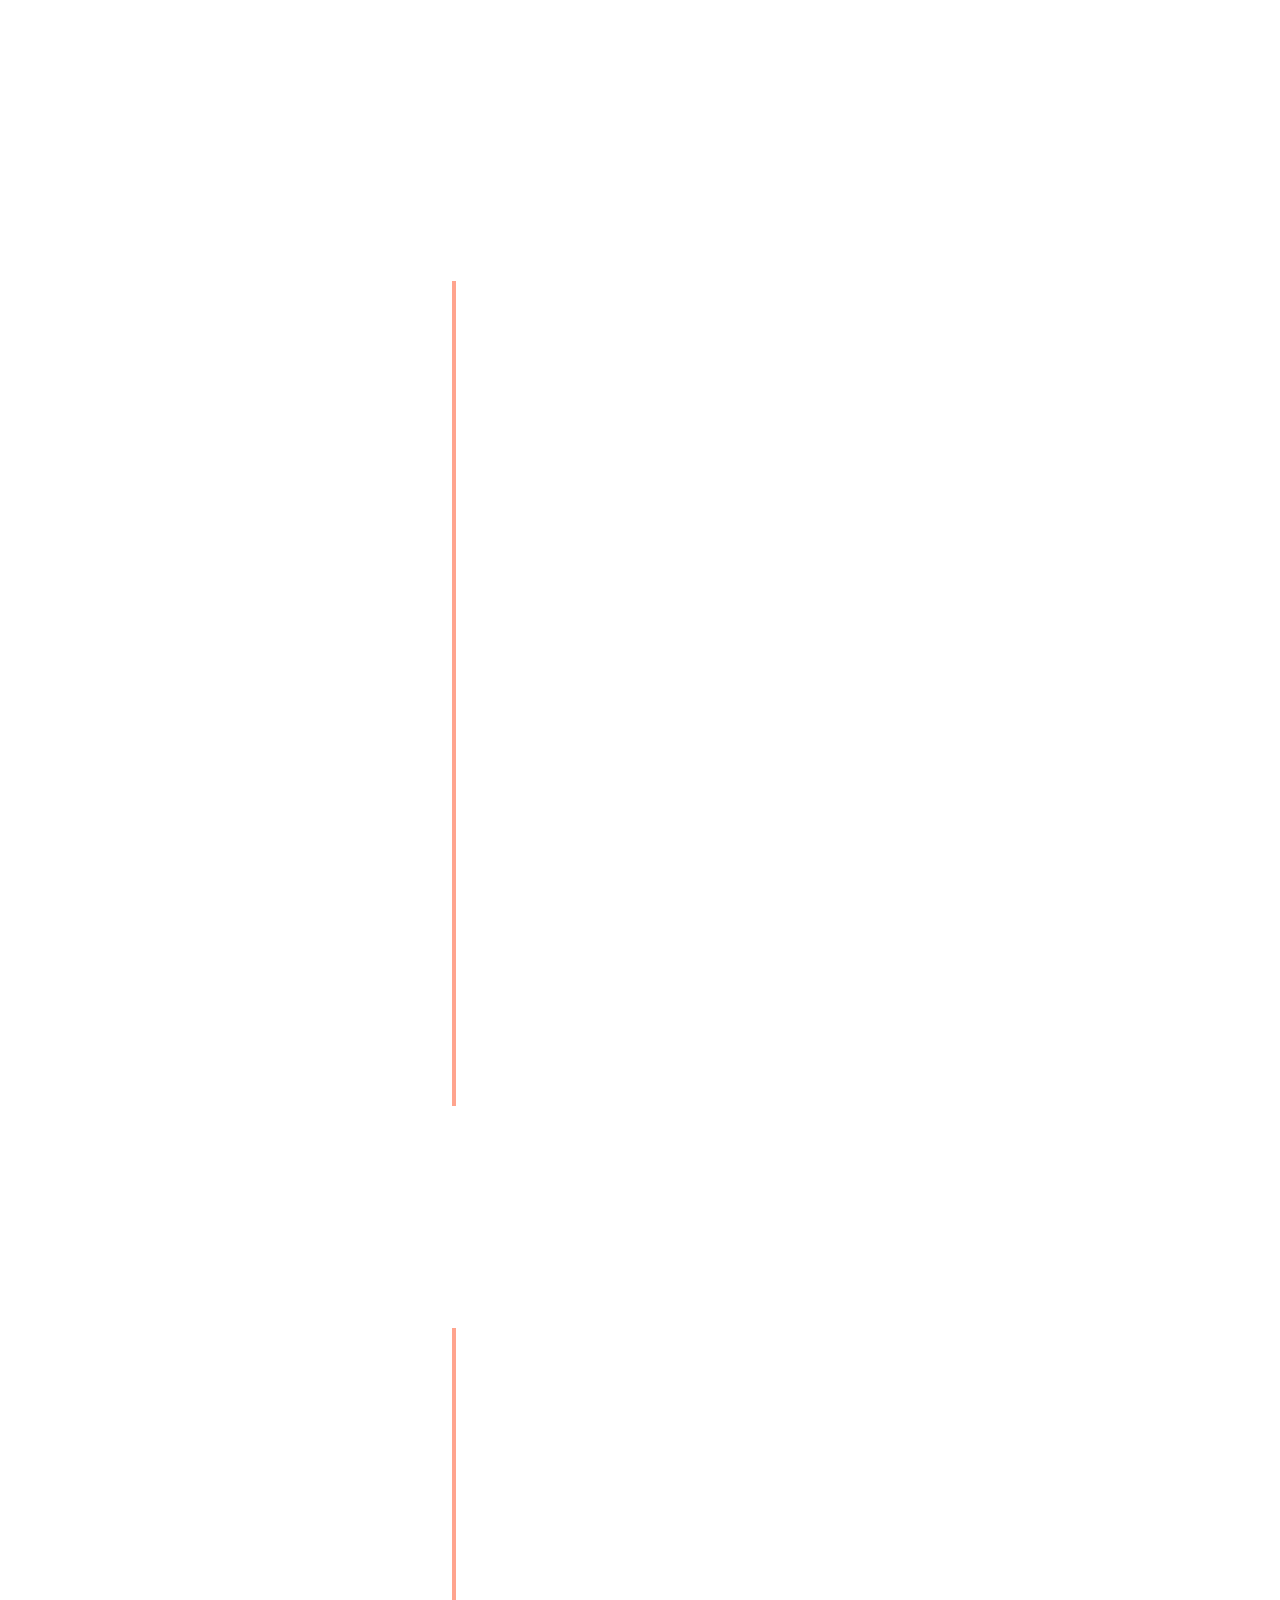
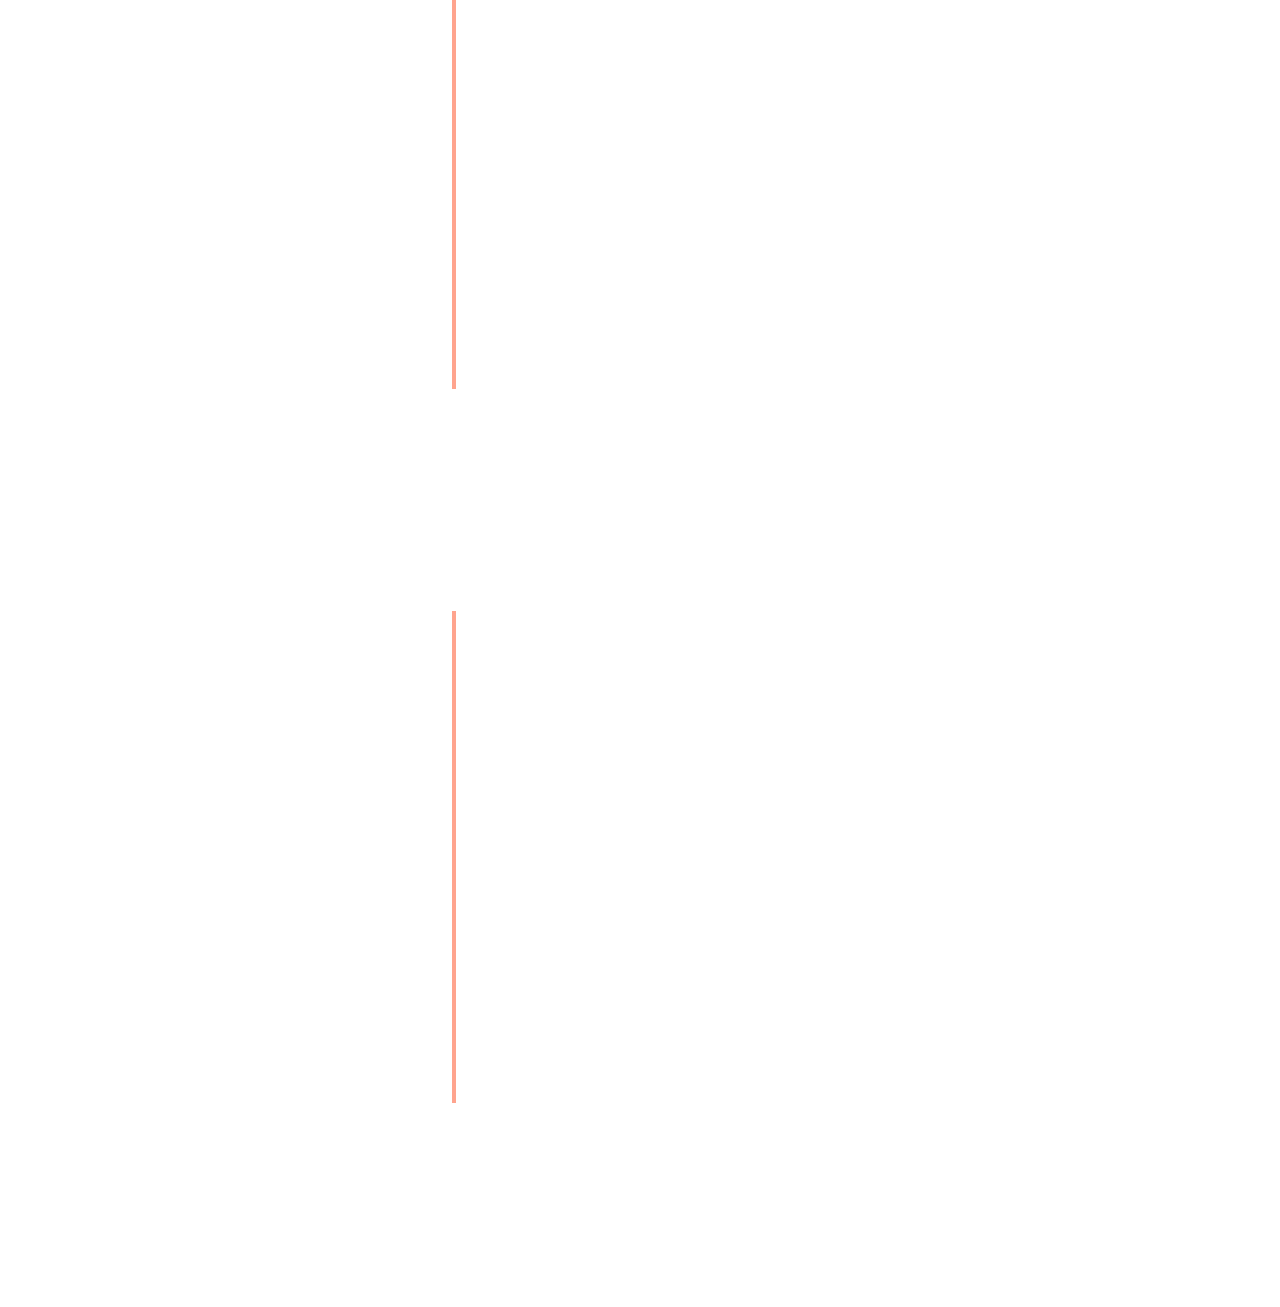
==== commit e5e1589b: "classes update" ====
--- a/index.html
+++ b/index.html
@@ -394,9 +394,8 @@
                                     <div class="timeline-label">
                                        <h2>Rutgers University - New Brunswick <span> Class of 2022</span></h2>
                                        <p><b>B.S. in Electrical and Computer Engineering<br>B.S. in Computer Science<br>Engineering Honors Academy & Dean's List</b>
-                                          <br>Data Structures, Systems Programming, Computer Architecture, Discrete Mathematics, 
-                                          Probability and Random Processes, Linear Algebra, Digital Logic Design, Principles of Electrical 
-                                          Engineering I+II, Programming Methodology I, Calculus I-IV 
+                                          <br>Data Structures, Systems Programming, Computer Architecture, Discrete Mathematics, Probability and Random Processes, Linear Algebra, Digital Logic Design, Principles of Electrical 
+                                          Engineering I+II, Programming Methodology I, Linear Systems and Signals, Electronic Devices, Information and Network Security, Calculus I-IV 
                                        </p>                     
                                     </div>
                                  </div>
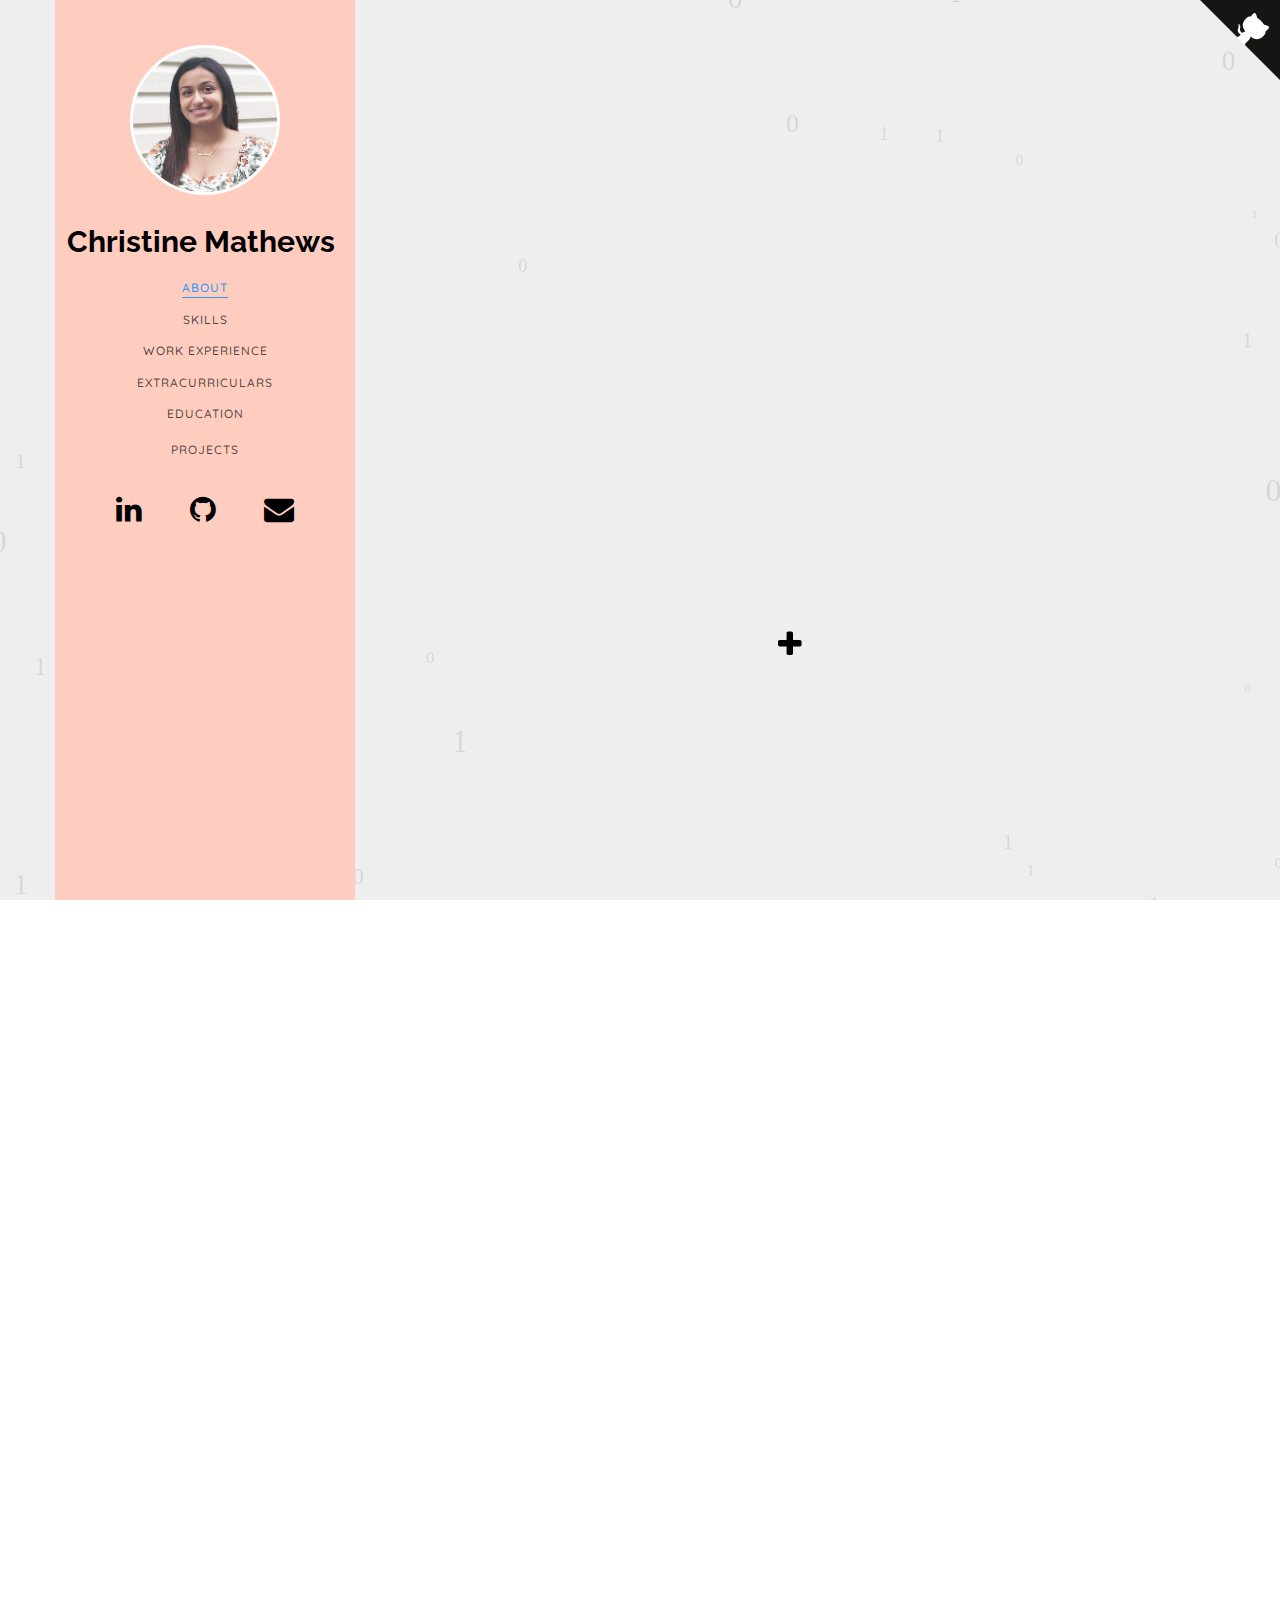
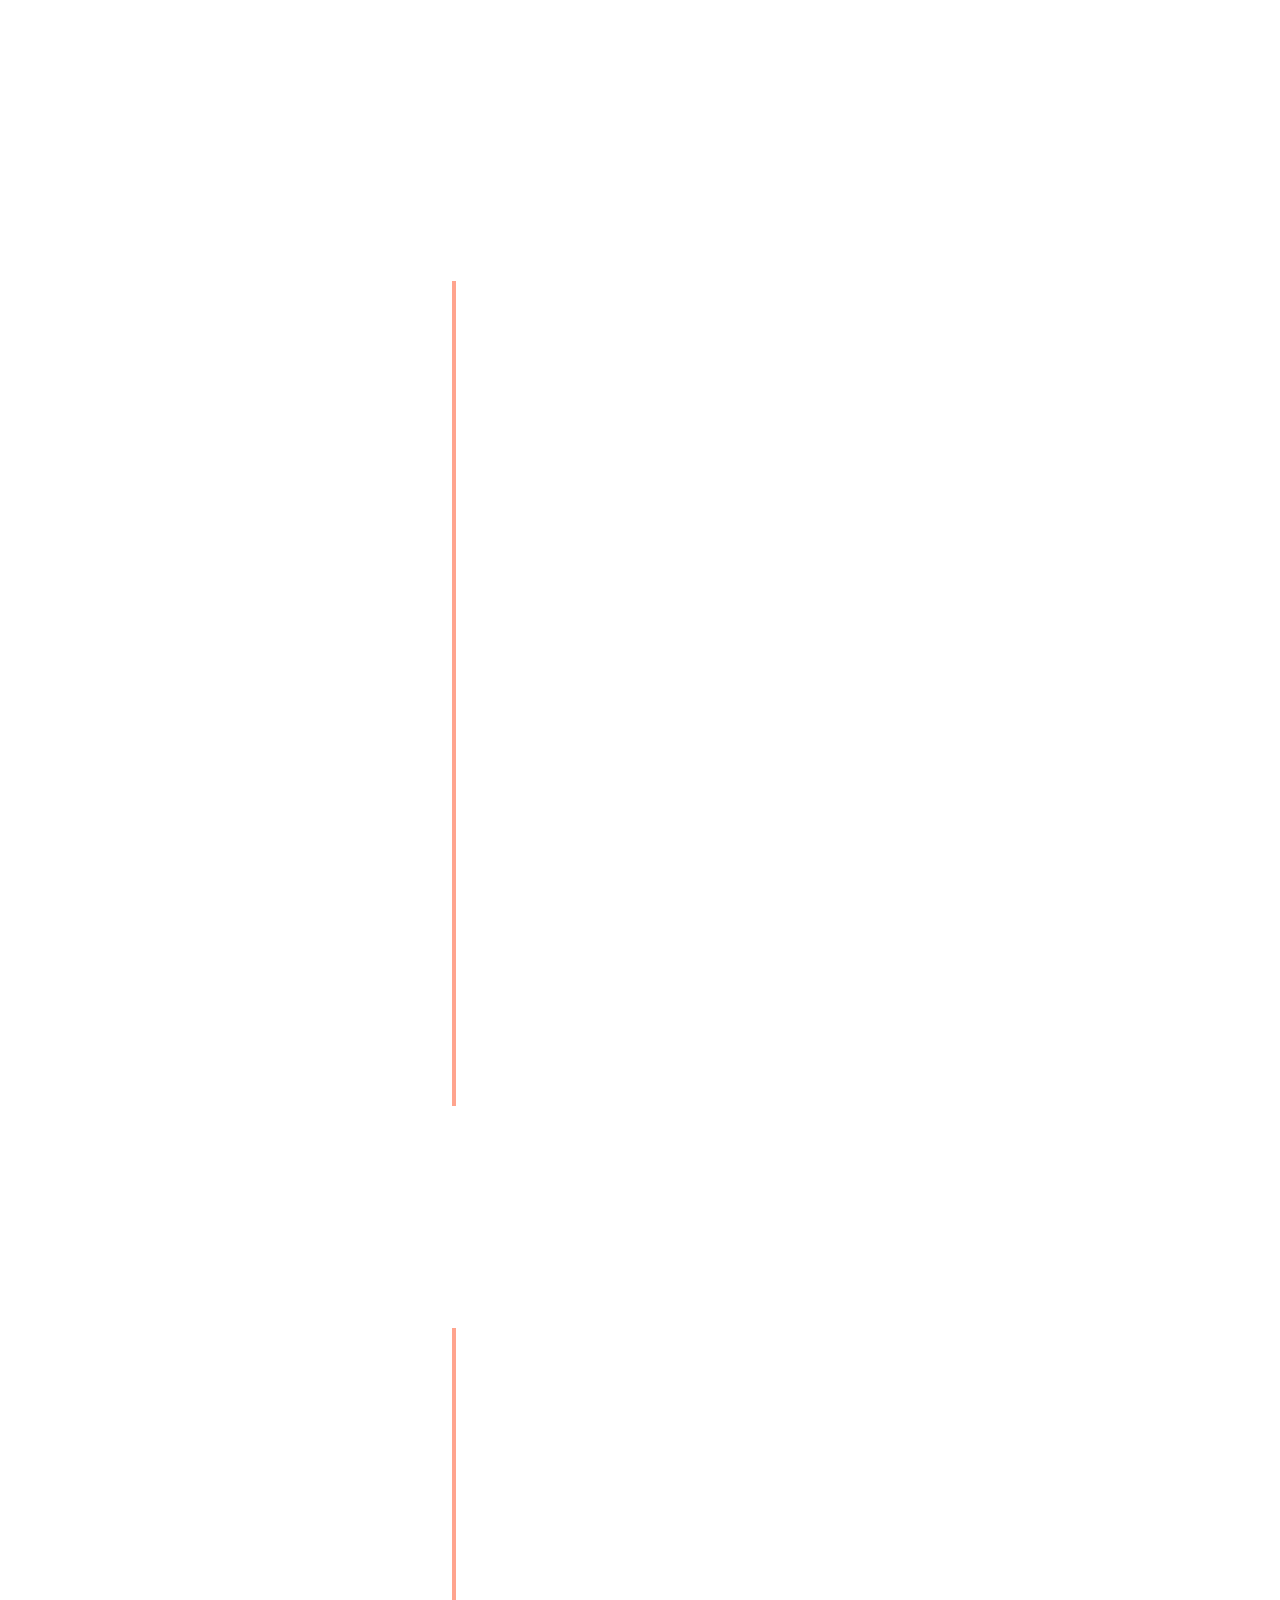
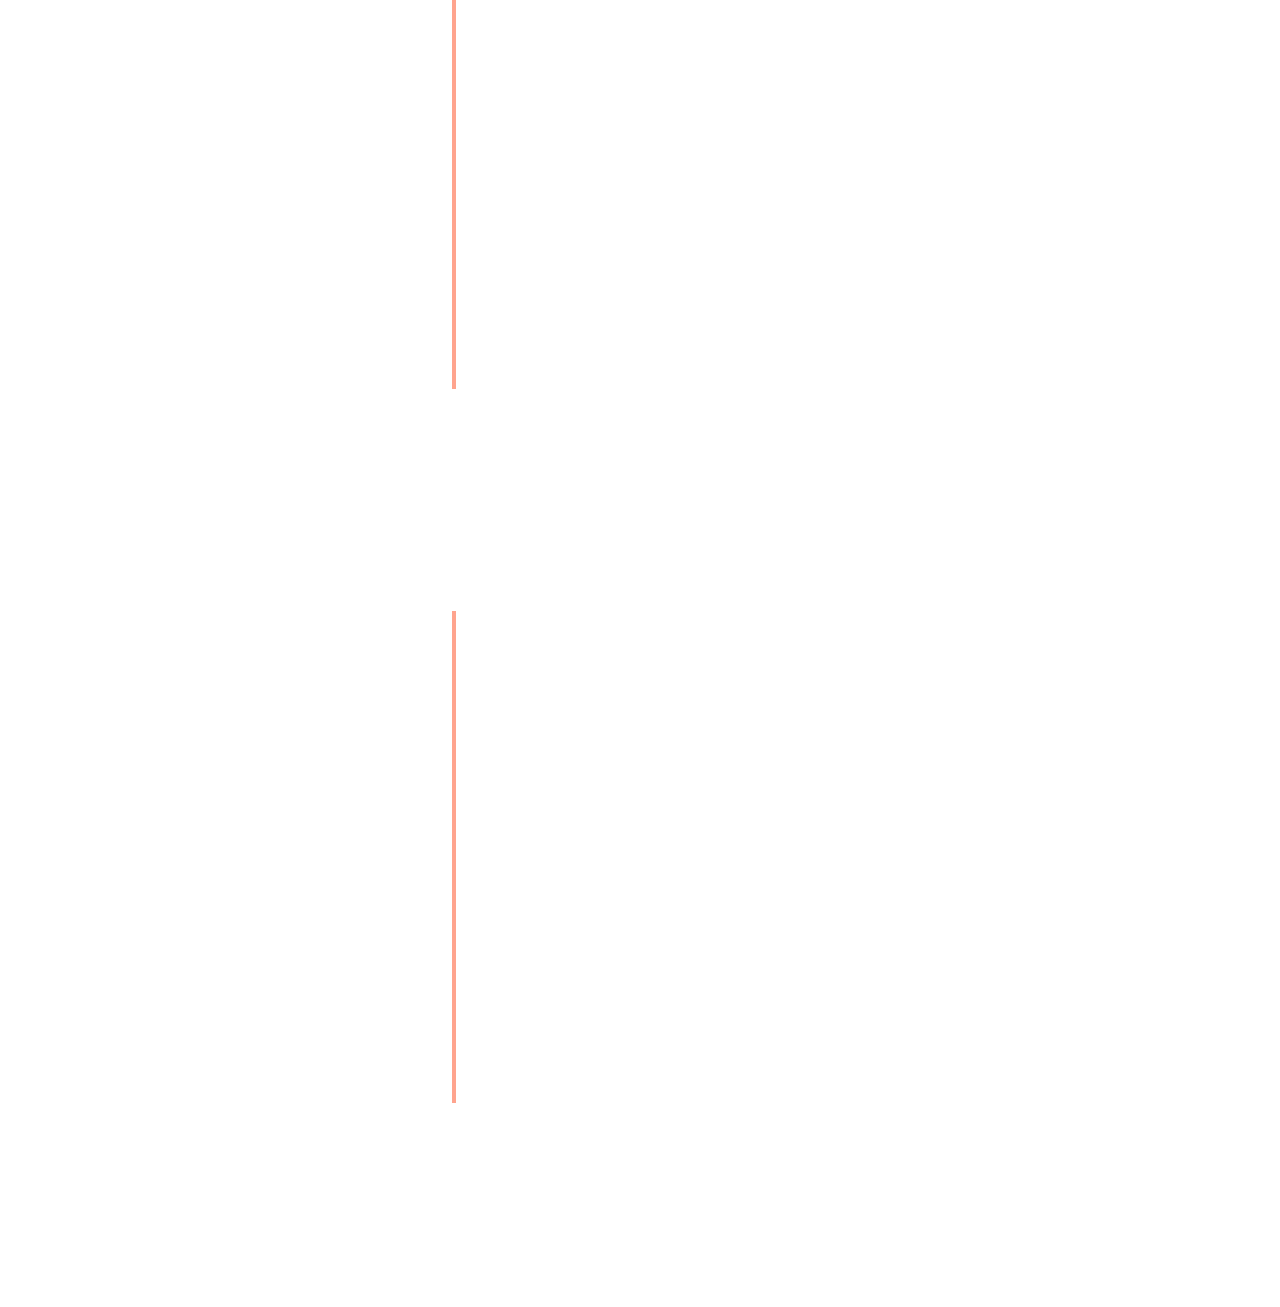
==== commit c2afad96: "classes update" ====
--- a/index.html
+++ b/index.html
@@ -394,7 +394,7 @@
                                     <div class="timeline-label">
                                        <h2>Rutgers University - New Brunswick <span> Class of 2022</span></h2>
                                        <p><b>B.S. in Electrical and Computer Engineering<br>B.S. in Computer Science<br>Engineering Honors Academy & Dean's List</b>
-                                          <br>Data Structures, Systems Programming, Computer Architecture, Discrete Mathematics, Probability and Random Processes, Linear Algebra, Digital Logic Design, Principles of Electrical 
+                                          <br>Data Structures, Systems Programming, Computer Architecture, Design and Analysis of Computer Algorithms, Discrete Mathematics, Probability and Random Processes, Linear Algebra, Digital Logic Design, Principles of Electrical 
                                           Engineering I+II, Programming Methodology I, Linear Systems and Signals, Electronic Devices, Information and Network Security, Calculus I-IV 
                                        </p>                     
                                     </div>
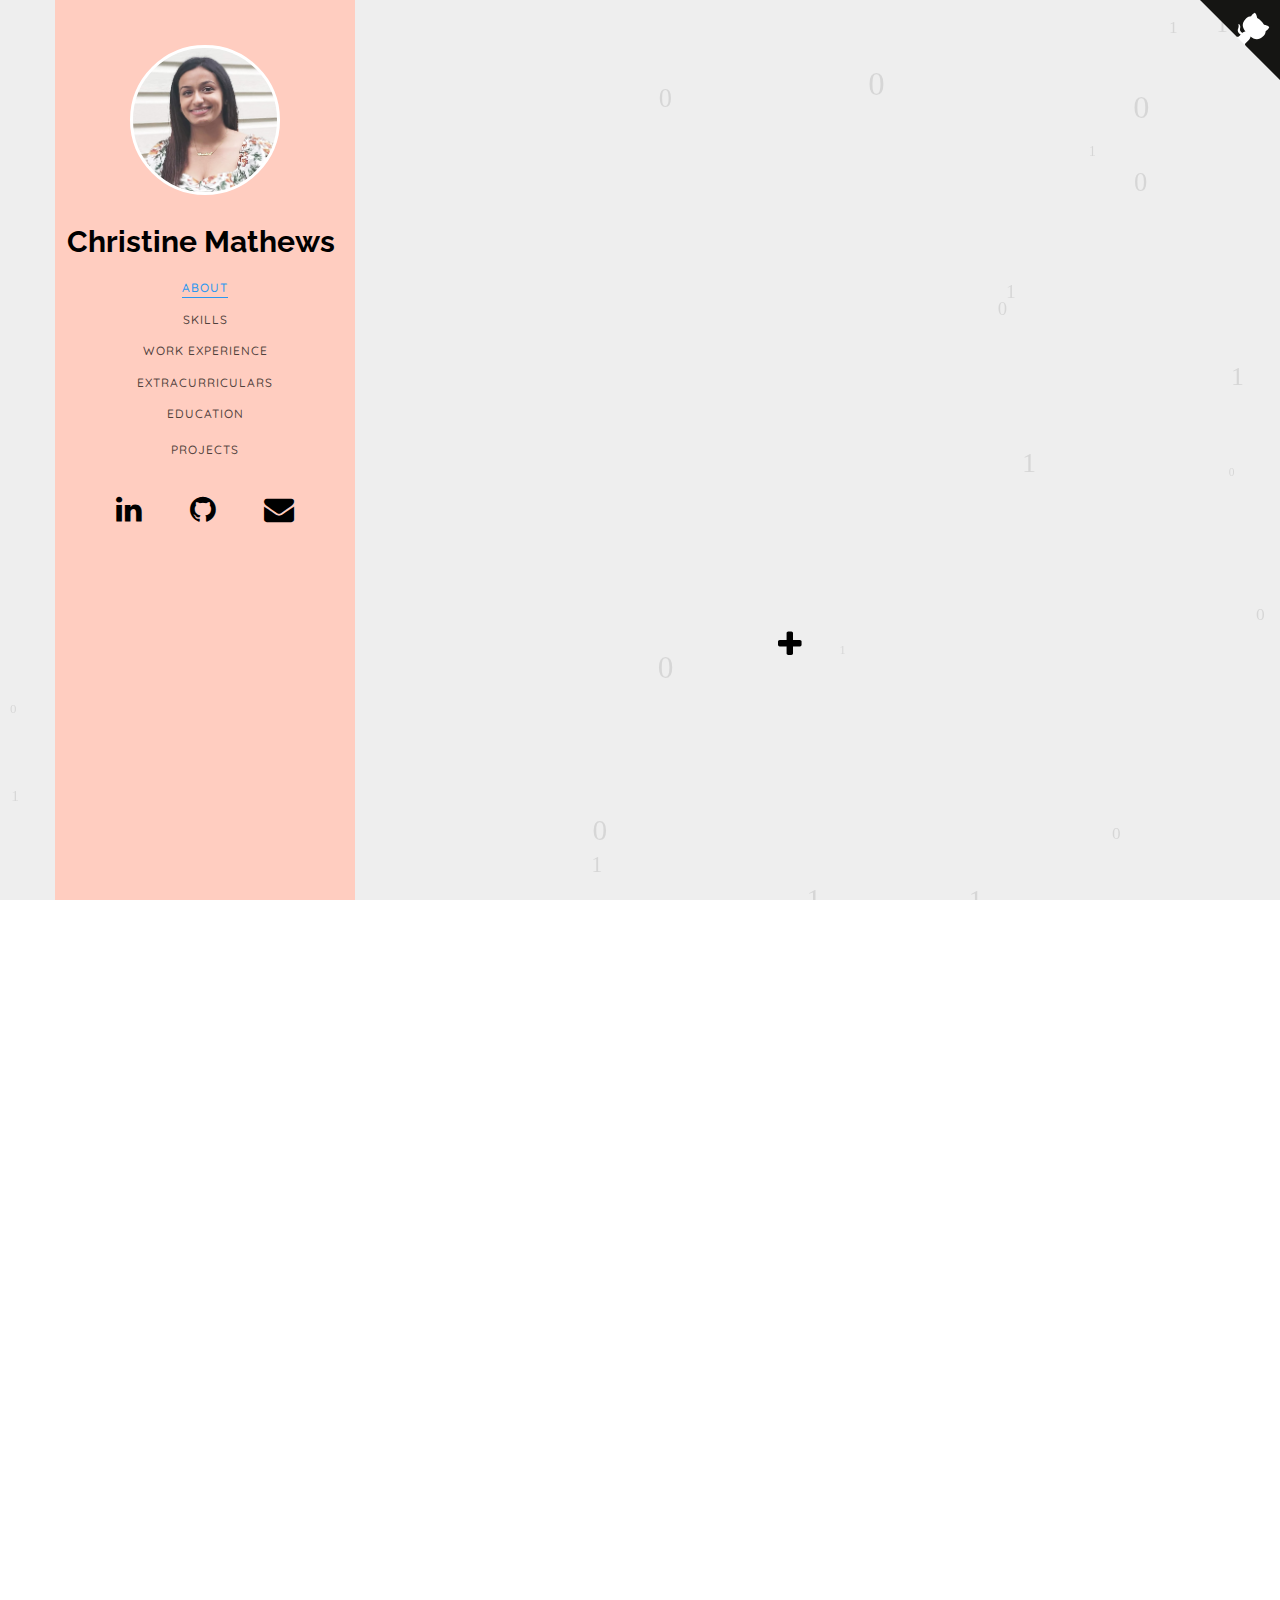
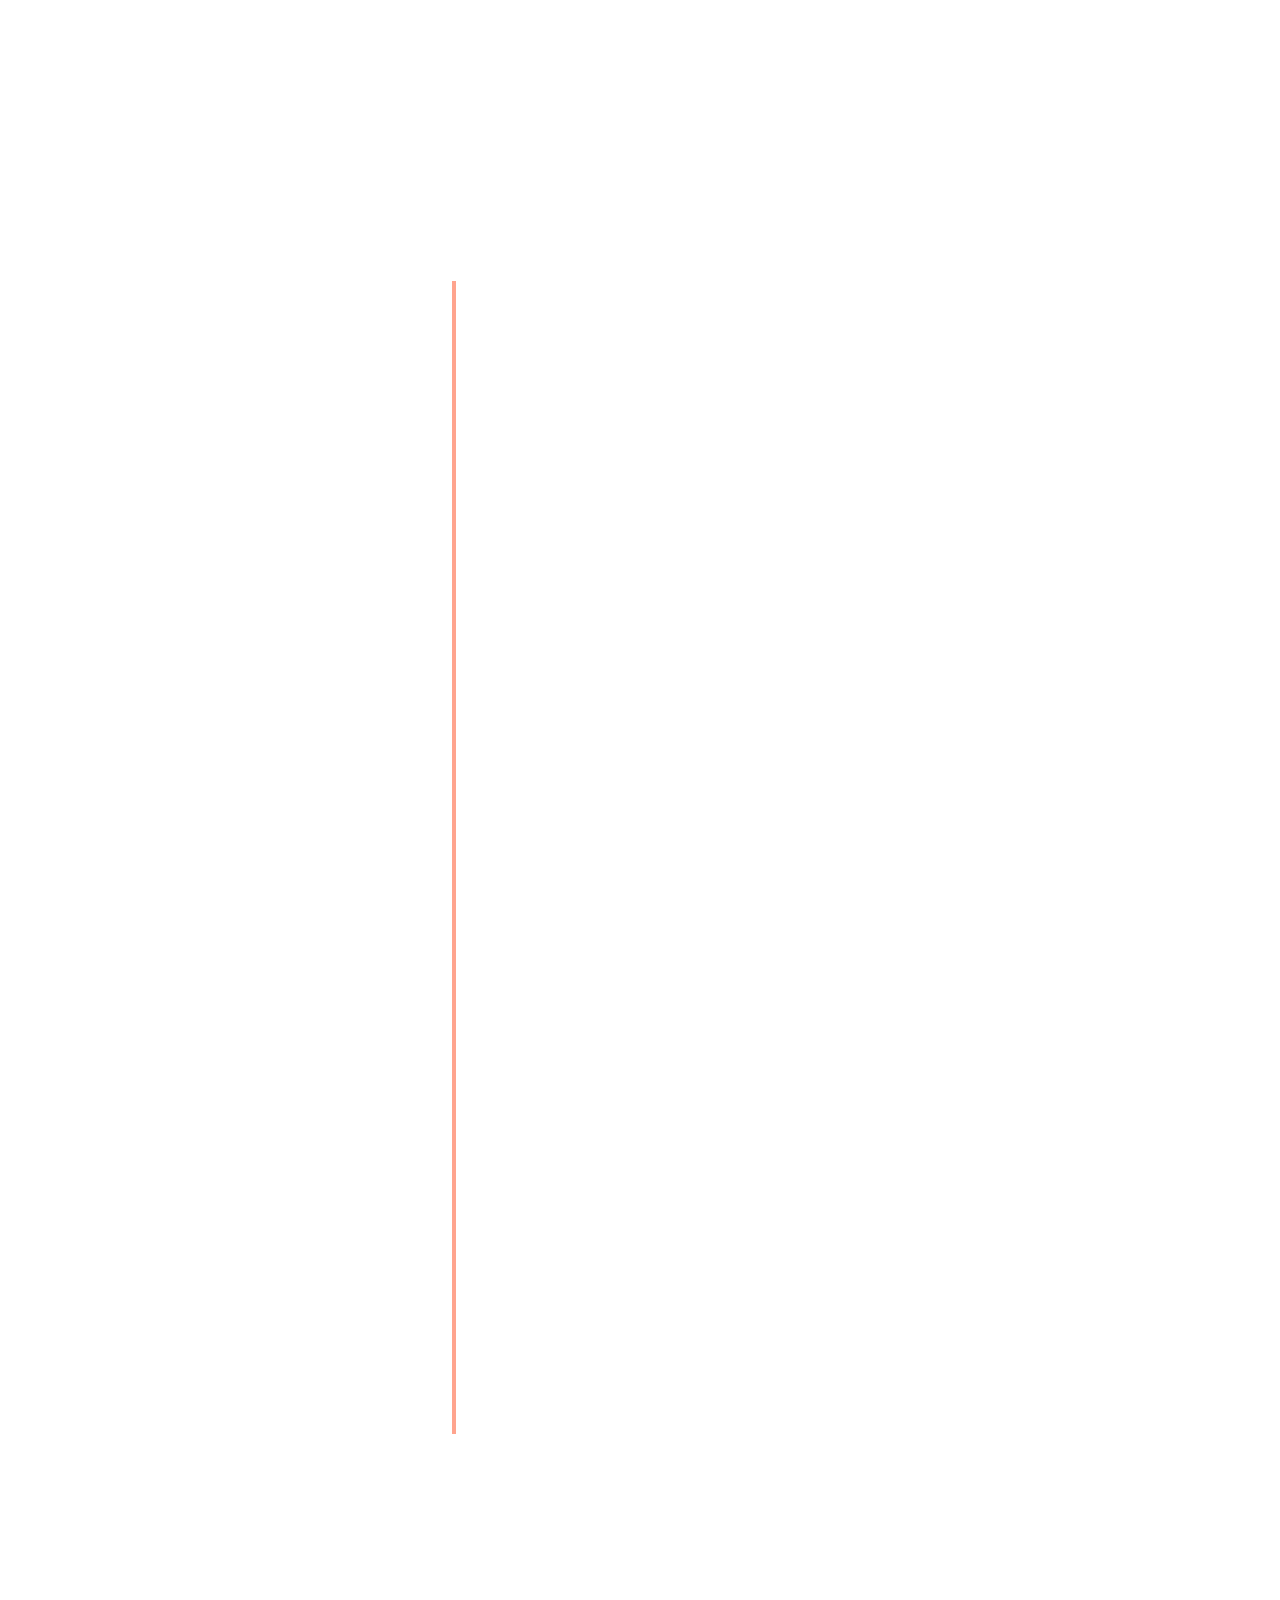
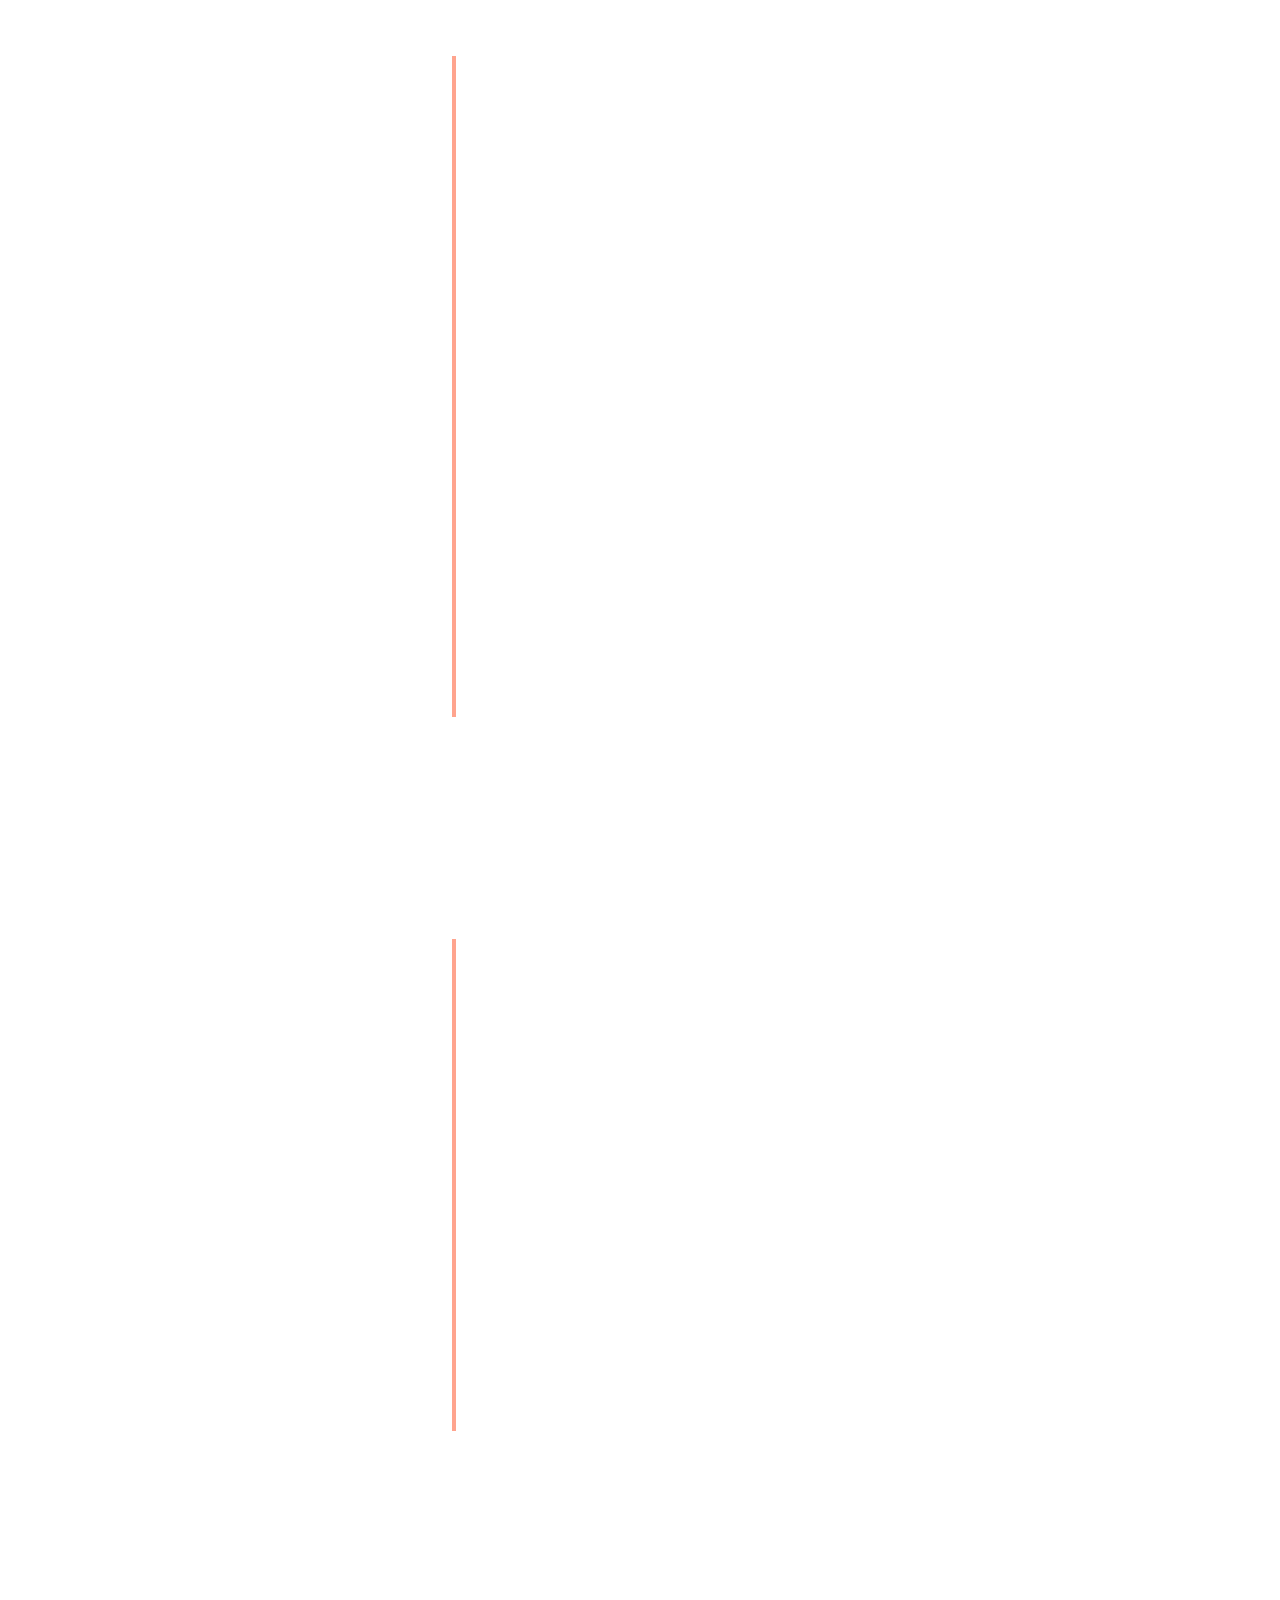
==== commit 67aaf9a6: "experience update" ====
--- a/index.html
+++ b/index.html
@@ -267,7 +267,28 @@
                            <div class="timeline-centered">
                               <article class="timeline-entry animate-box" data-animate-effect="fadeInLeft">
                                  <div class="timeline-entry-inner">
-                                    <div class="timeline-icon color-1"><i class="fa fa-code"></i></div>
+                                    <div class="timeline-icon color-5"><i class="fa fa-car"></i></div>
+                                    <div class="timeline-label">
+                                       <h2><a href="#">Uber Technologies Inc.</a> <span>May 2021 - August 2021</span></h2>
+                                       <p><strong>Incoming Software Engineer Intern</a></strong>
+                                          <br></p>
+                                    </div>
+                                 </div>
+                              </article>
+                              <article class="timeline-entry animate-box" data-animate-effect="fadeInRight">
+                                 <div class="timeline-entry-inner">
+                                    <div class="timeline-icon color-4"><i class="fa fa-code"></i></div>
+                                    <div class="timeline-label">
+                                       <h2><a href="#">Visualization Lab (Vizlab)</a> <span>January 2021 - Present</span></h2>
+                                       <p><strong>Undergraduate Research Assistant</strong>
+                                          <br> 3D visualization and feature tracking/extraction to characterize mesoscale ocean eddies using JavaScript API: WebGL
+                                       </p>
+                                    </div>
+                                 </div>
+                              </article>
+                              <article class="timeline-entry animate-box" data-animate-effect="fadeInLeft">
+                                 <div class="timeline-entry-inner">
+                                    <div class="timeline-icon color-1"><i class="fa fa-mortar-board"></i></div>
                                     <div class="timeline-label">
                                        <h2><a href="#">My Peak Score</a> <span>January 2020 - Present</span></h2>
                                        <p><strong>SAT Tutor</strong>
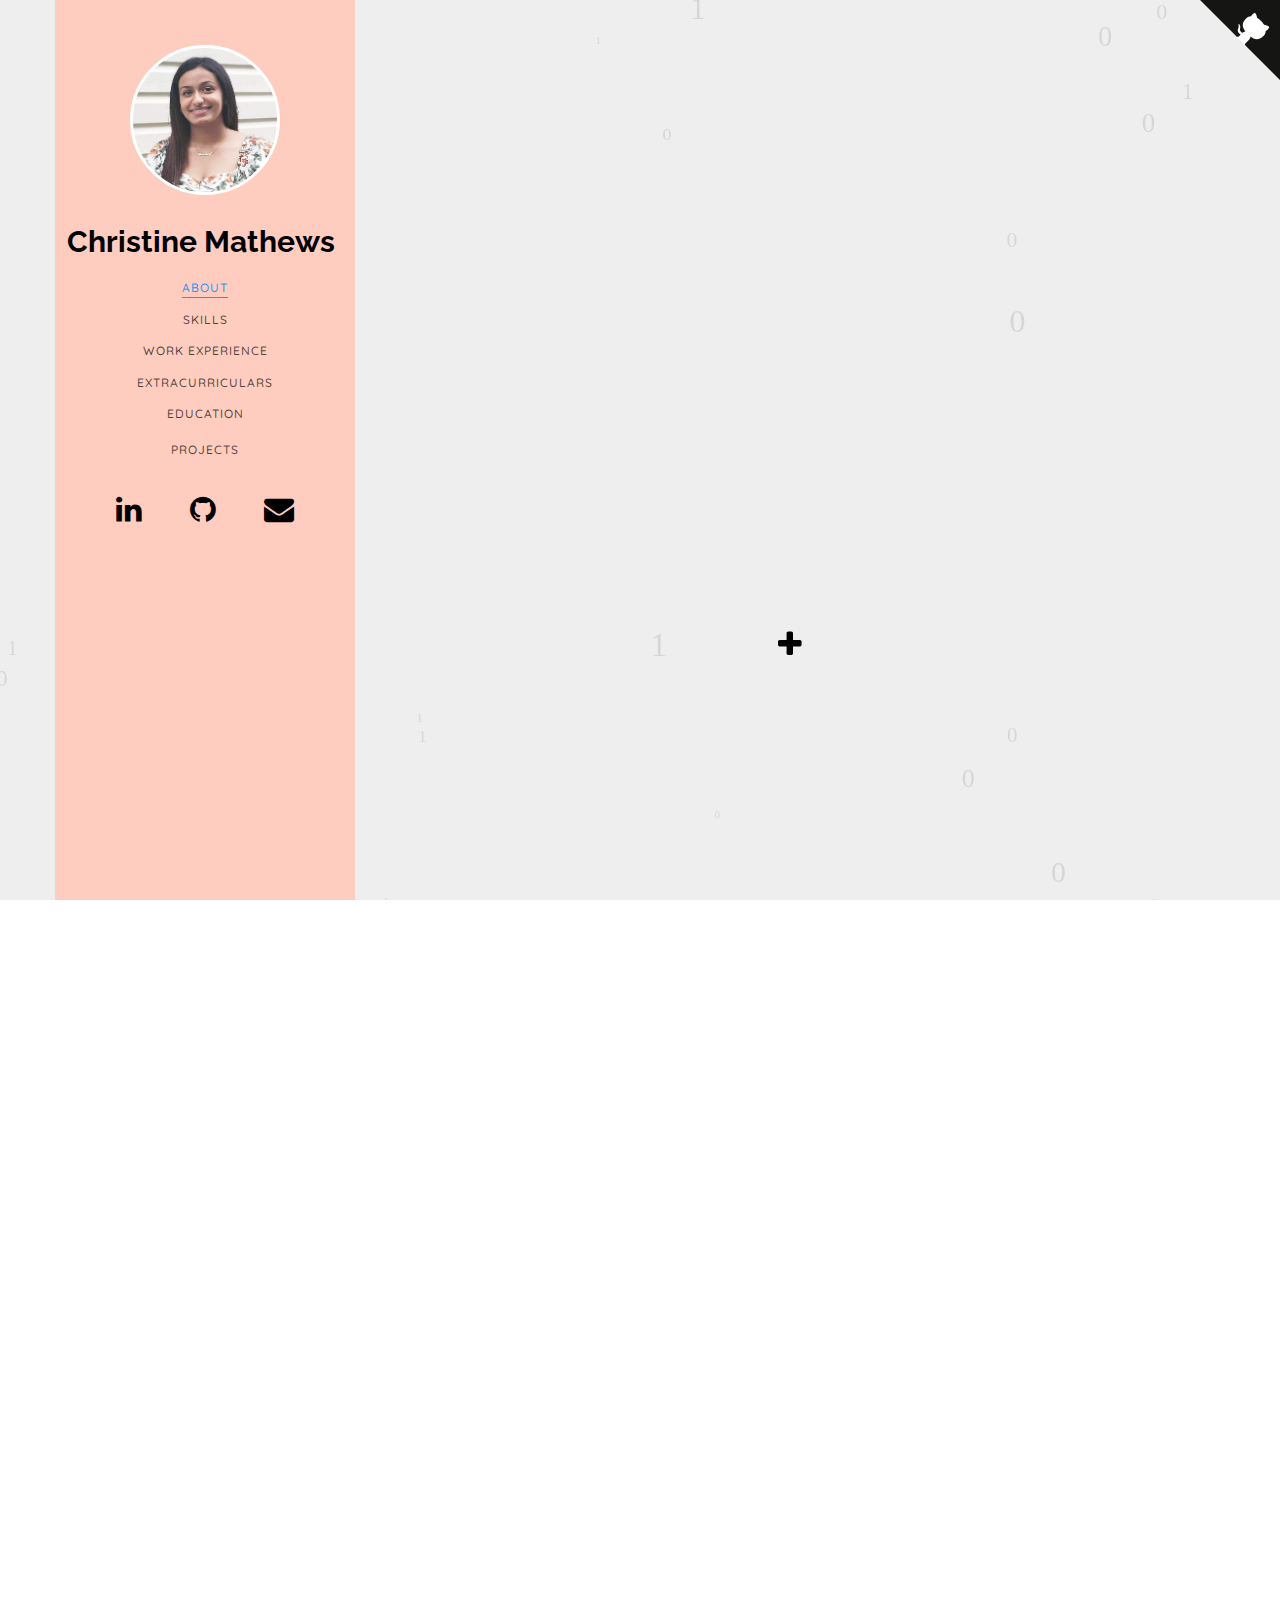
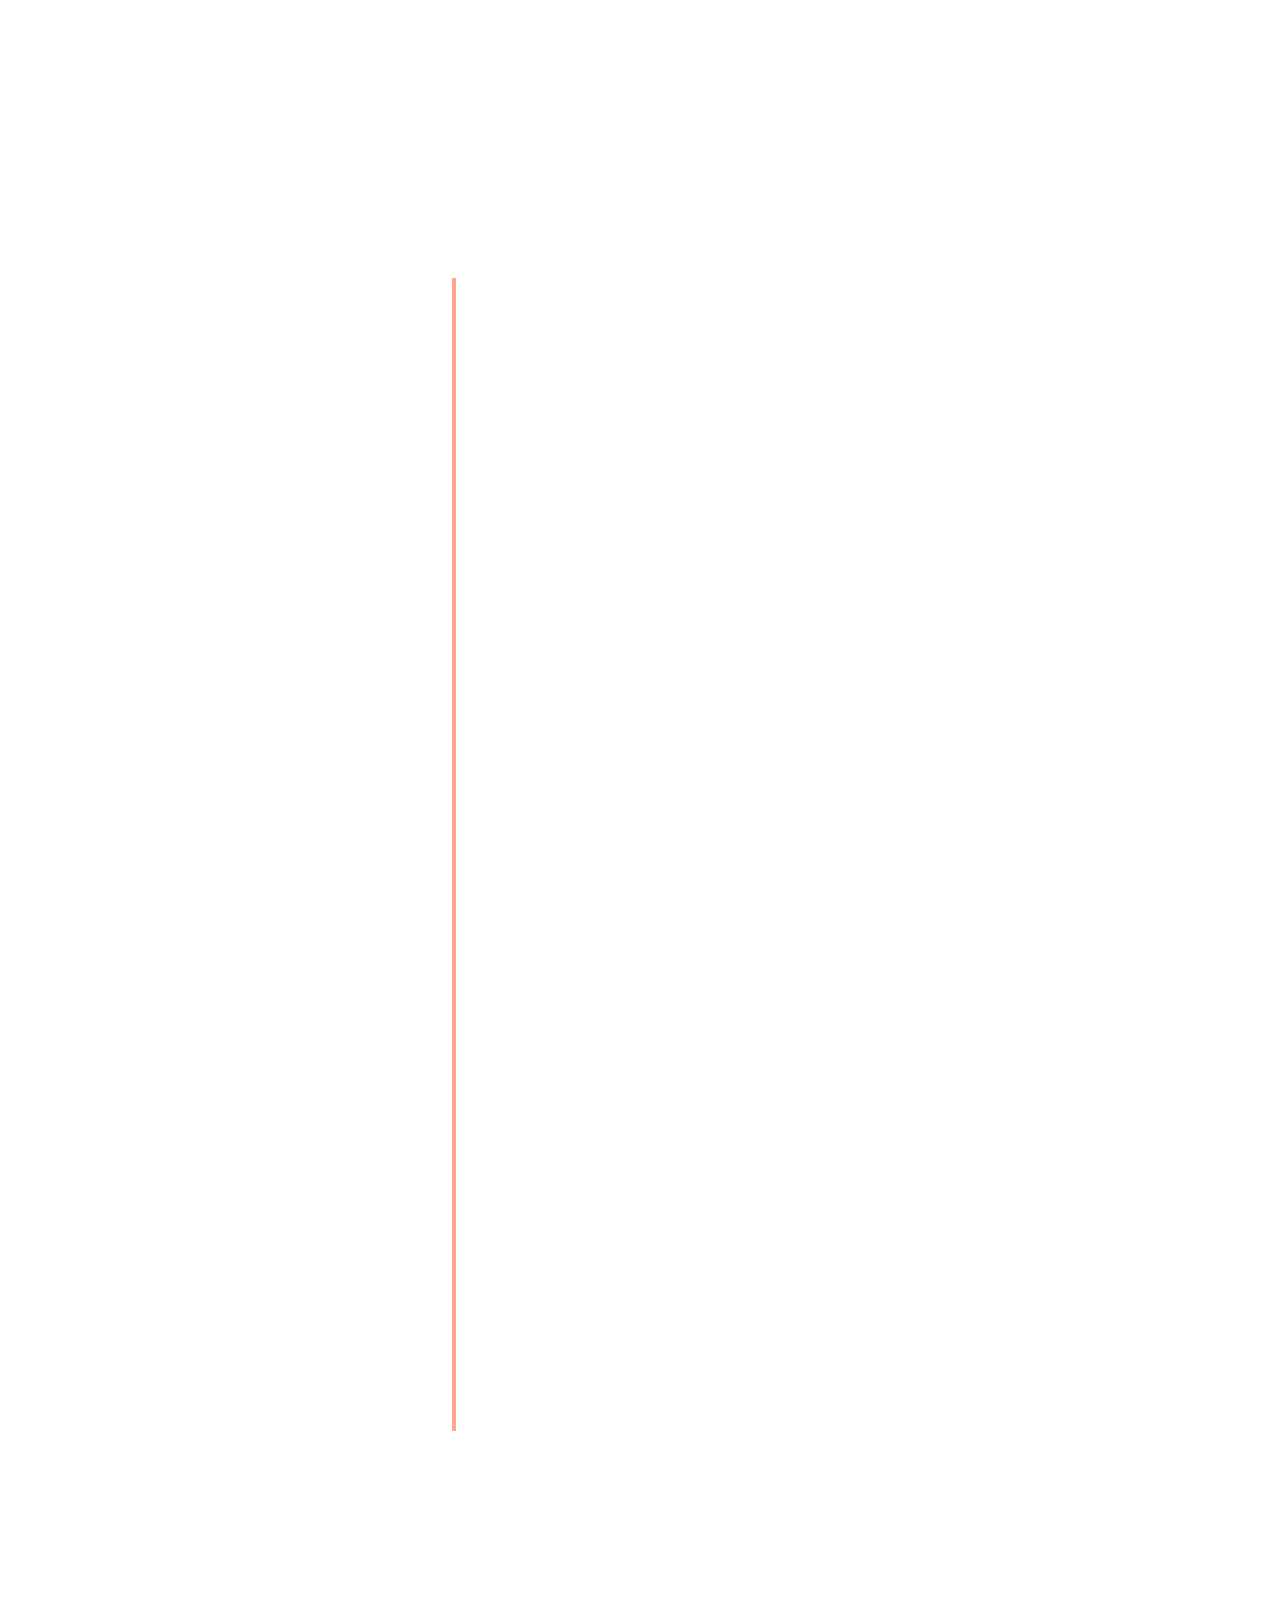
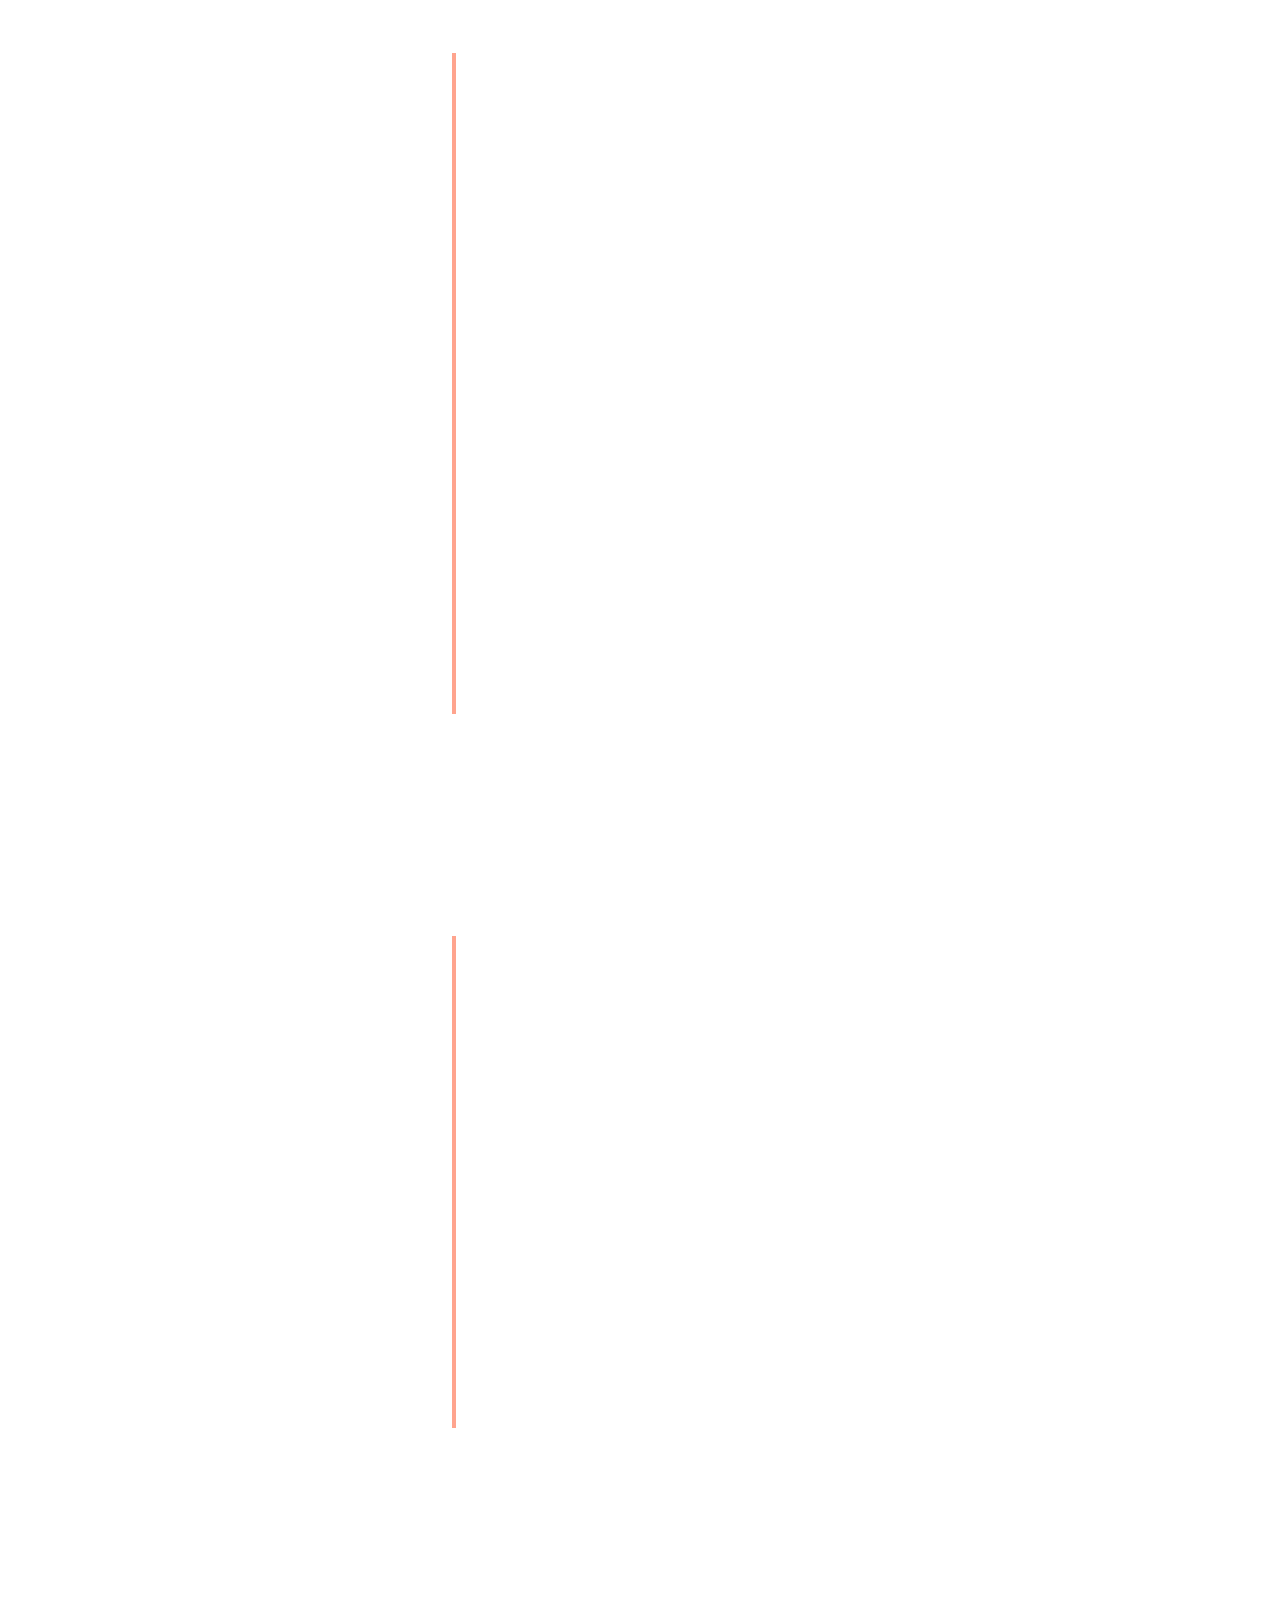
==== commit 673e7940: "website code link update" ====
--- a/index.html
+++ b/index.html
@@ -47,7 +47,7 @@
                </div>
             </aside>
             <!--- GITHUB LINK CORNER SCREEN --->
-            <a href="https://github.com/christinem61/christinem61.github.io" class="github-corner">
+            <a href="https://github.com/christinem61/christinem61.github.io"  target="_blank" class="github-corner">
                <svg width="80" height="80" viewBox="0 0 250 250" style="fill:#151513; color:#fff; position: absolute; top: 0; border: 0; right: 0;" aria-hidden="true" class="git">
                   <path d="M0,0 L115,115 L130,115 L142,142 L250,250 L250,0 Z"></path>
                   <path d="M128.3,109.0 C113.8,99.7 119.0,89.6 119.0,89.6 C122.0,82.7 120.5,78.6 120.5,78.6 C119.2,72.0 123.4,76.3 123.4,76.3 C127.3,80.9 125.5,87.3 125.5,87.3 C122.9,97.6 130.6,101.9 134.4,103.2" fill="currentColor" style="transform-origin: 130px 106px;" class="octo-arm"></path>
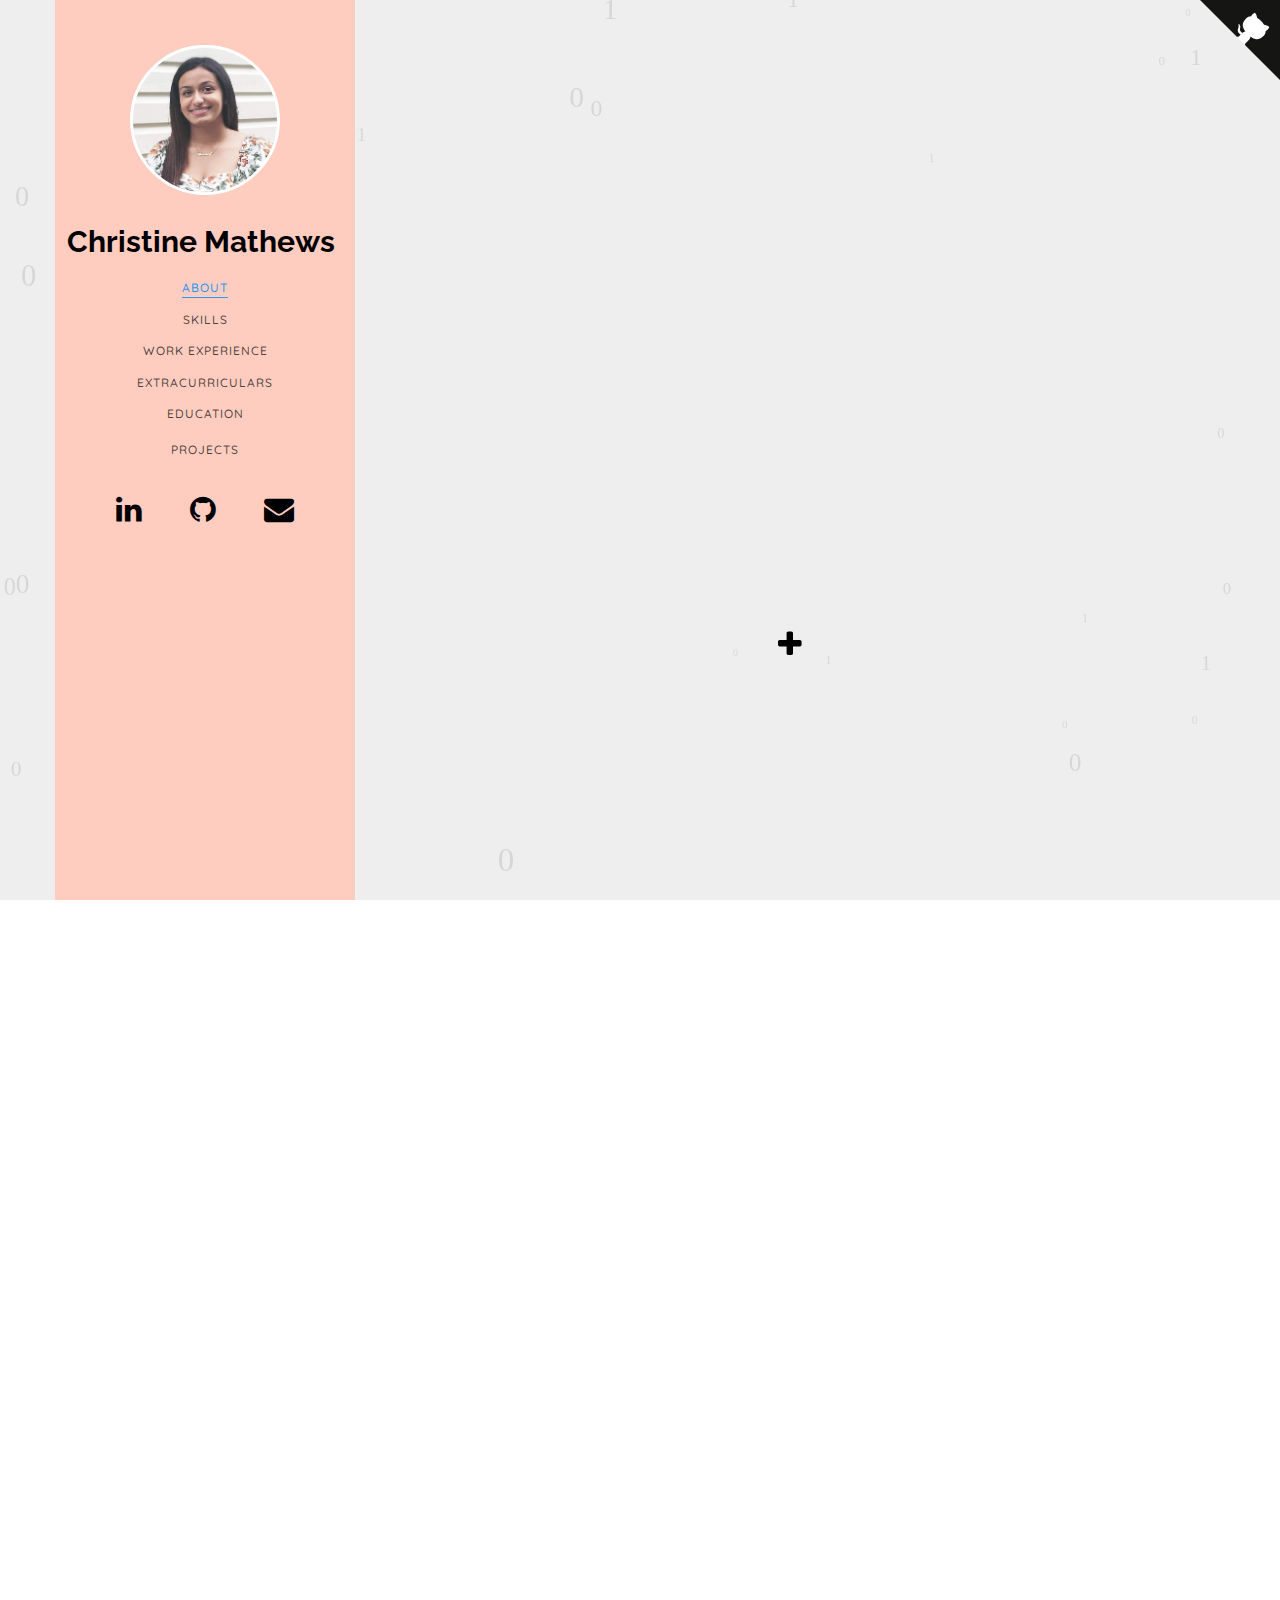
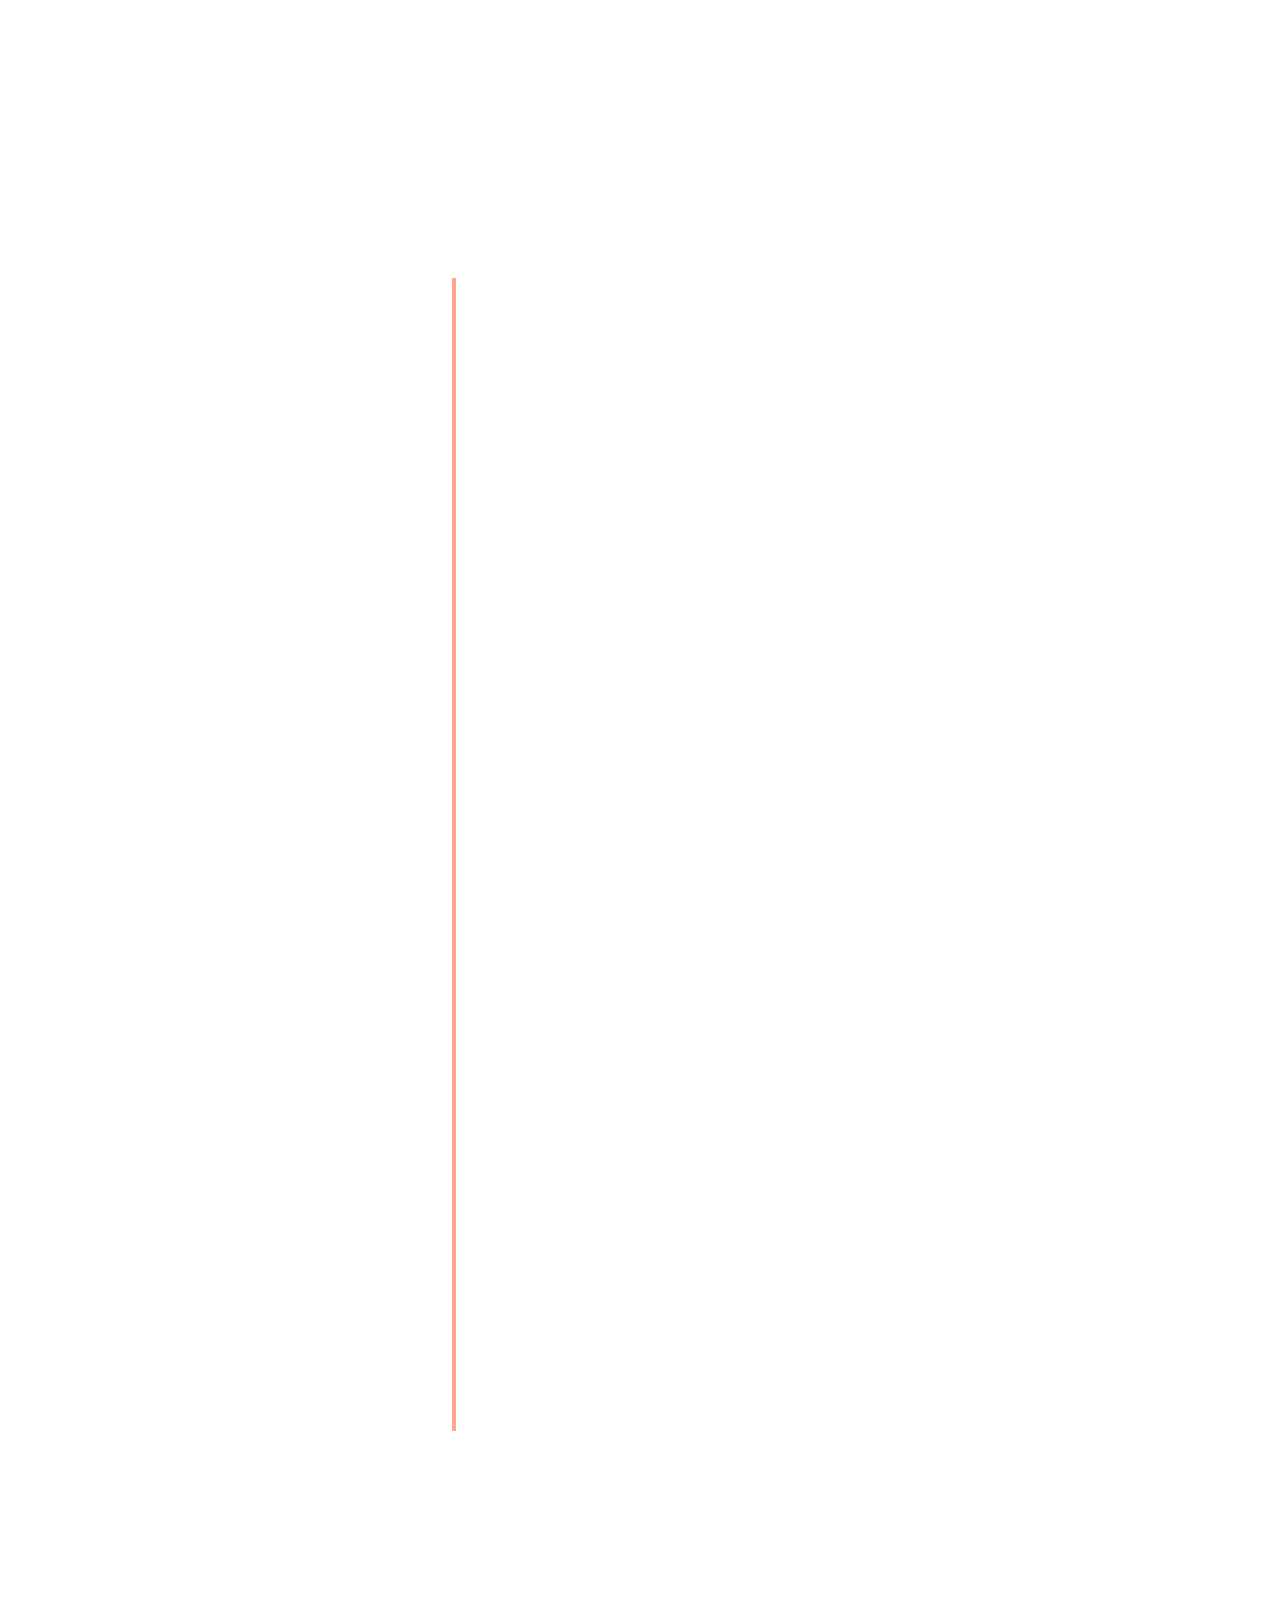
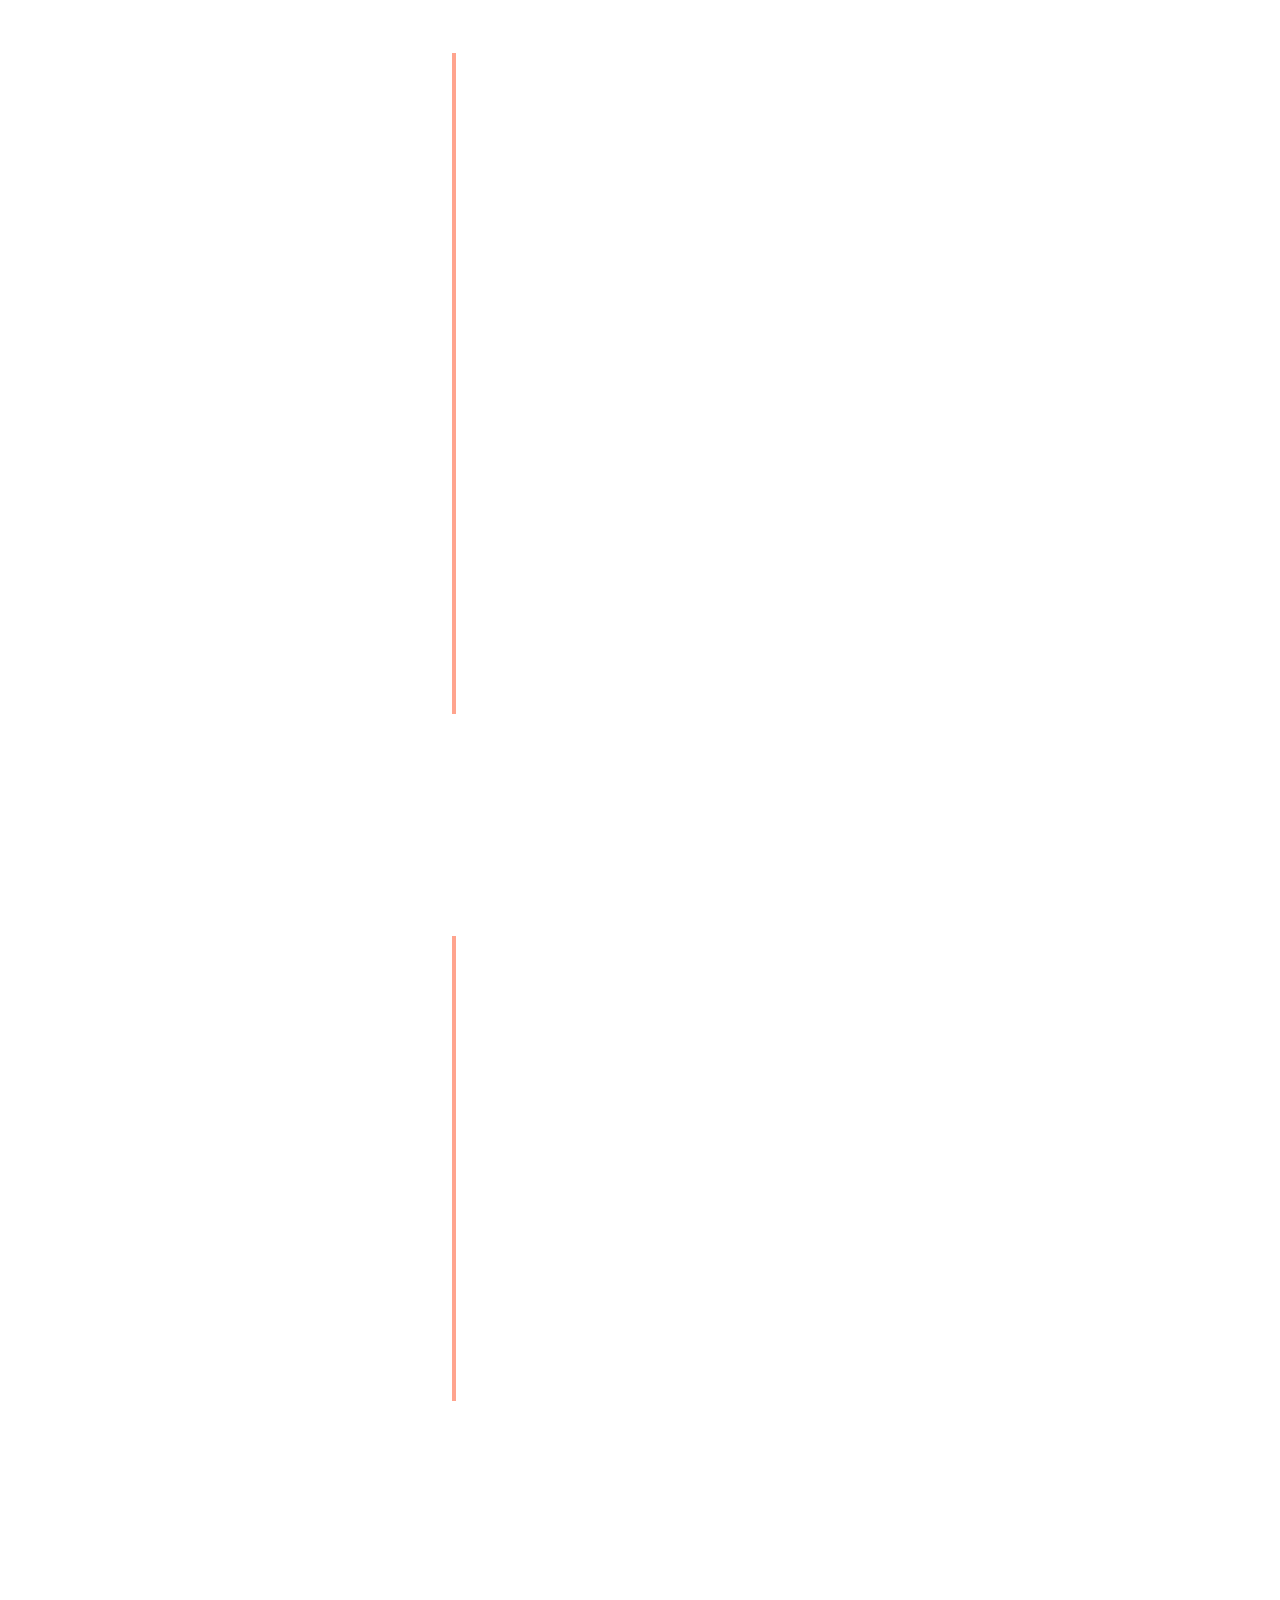
==== commit faf93b2d: "education" ====
--- a/index.html
+++ b/index.html
@@ -414,7 +414,7 @@
                                     </div>
                                     <div class="timeline-label">
                                        <h2>Rutgers University - New Brunswick <span> Class of 2022</span></h2>
-                                       <p><b>B.S. in Electrical and Computer Engineering<br>B.S. in Computer Science<br>Engineering Honors Academy & Dean's List</b>
+                                       <p><b>B.S. in Electrical and Computer Engineering, B.S. in Computer Science<br>Engineering Honors Academy & Dean's List</b>
                                           <br>Data Structures, Systems Programming, Computer Architecture, Design and Analysis of Computer Algorithms, Discrete Mathematics, Probability and Random Processes, Linear Algebra, Digital Logic Design, Principles of Electrical 
                                           Engineering I+II, Programming Methodology I, Linear Systems and Signals, Electronic Devices, Information and Network Security, Calculus I-IV 
                                        </p>                     
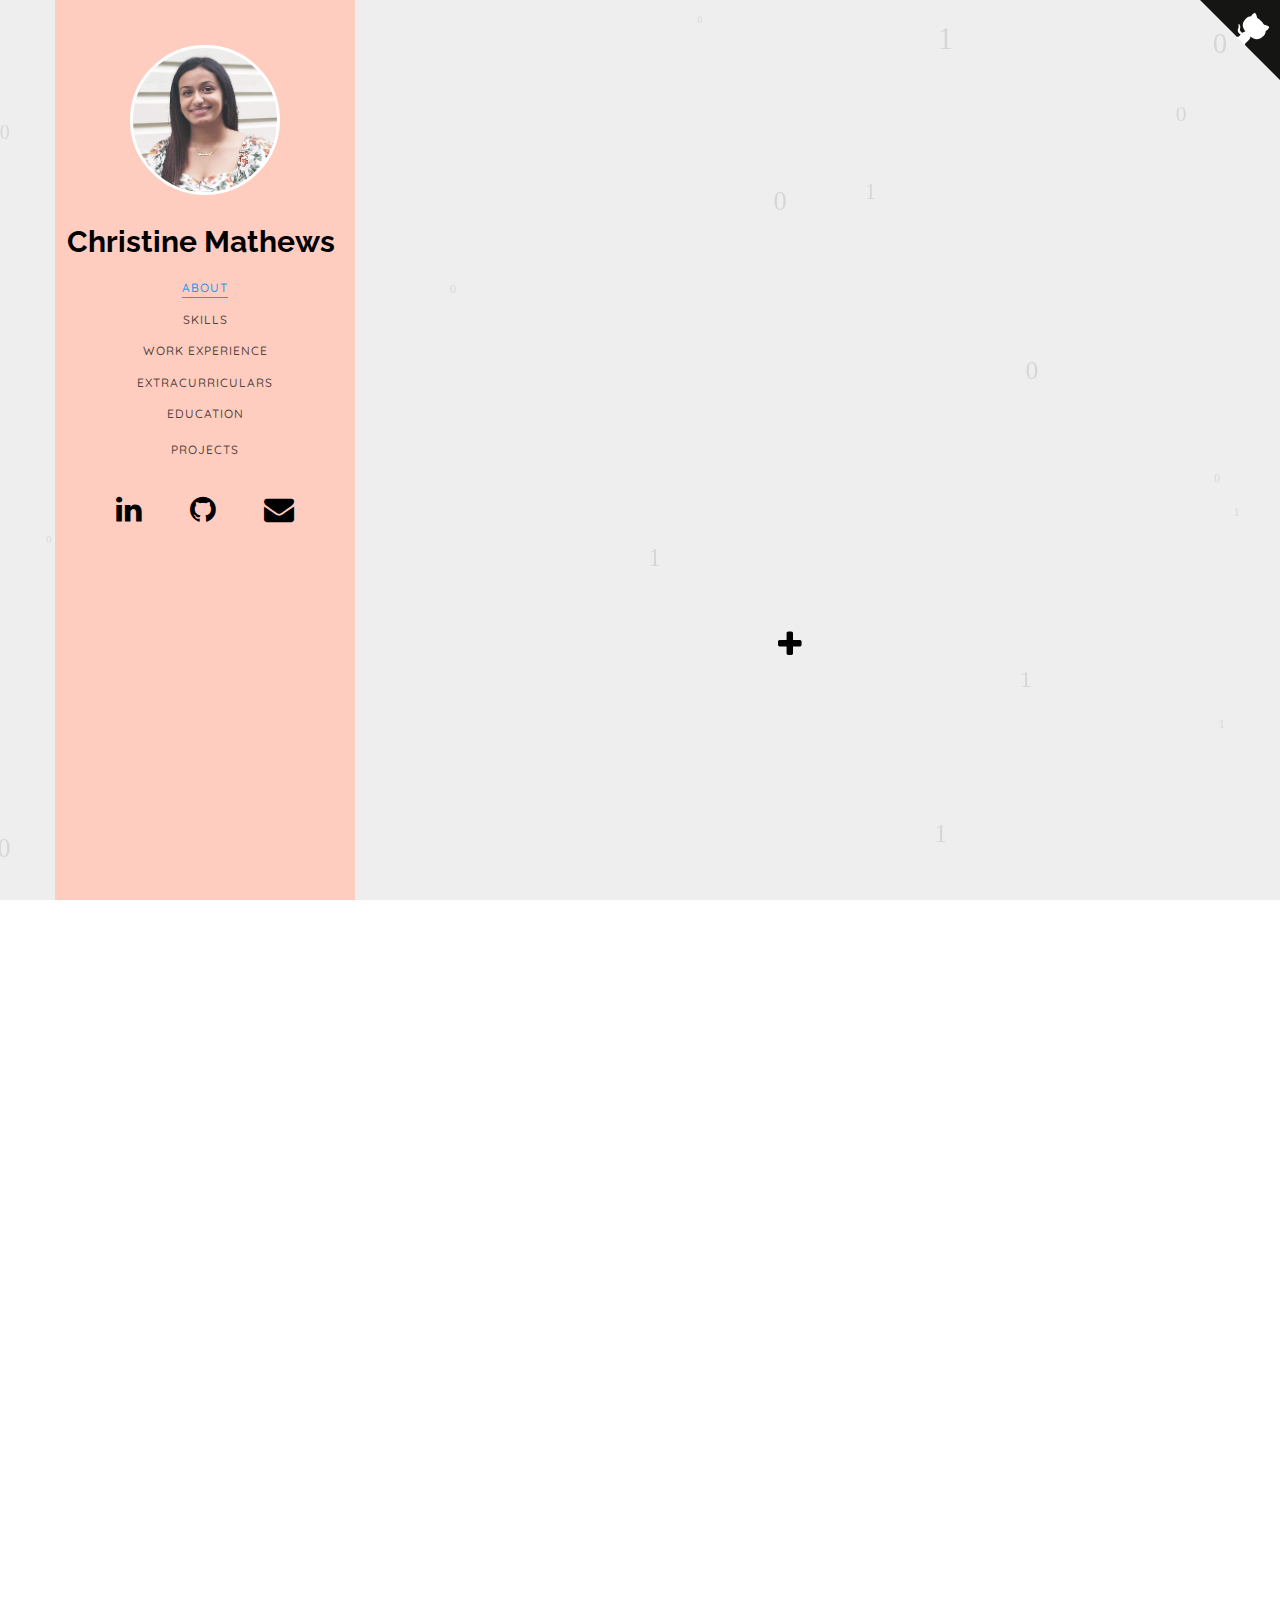
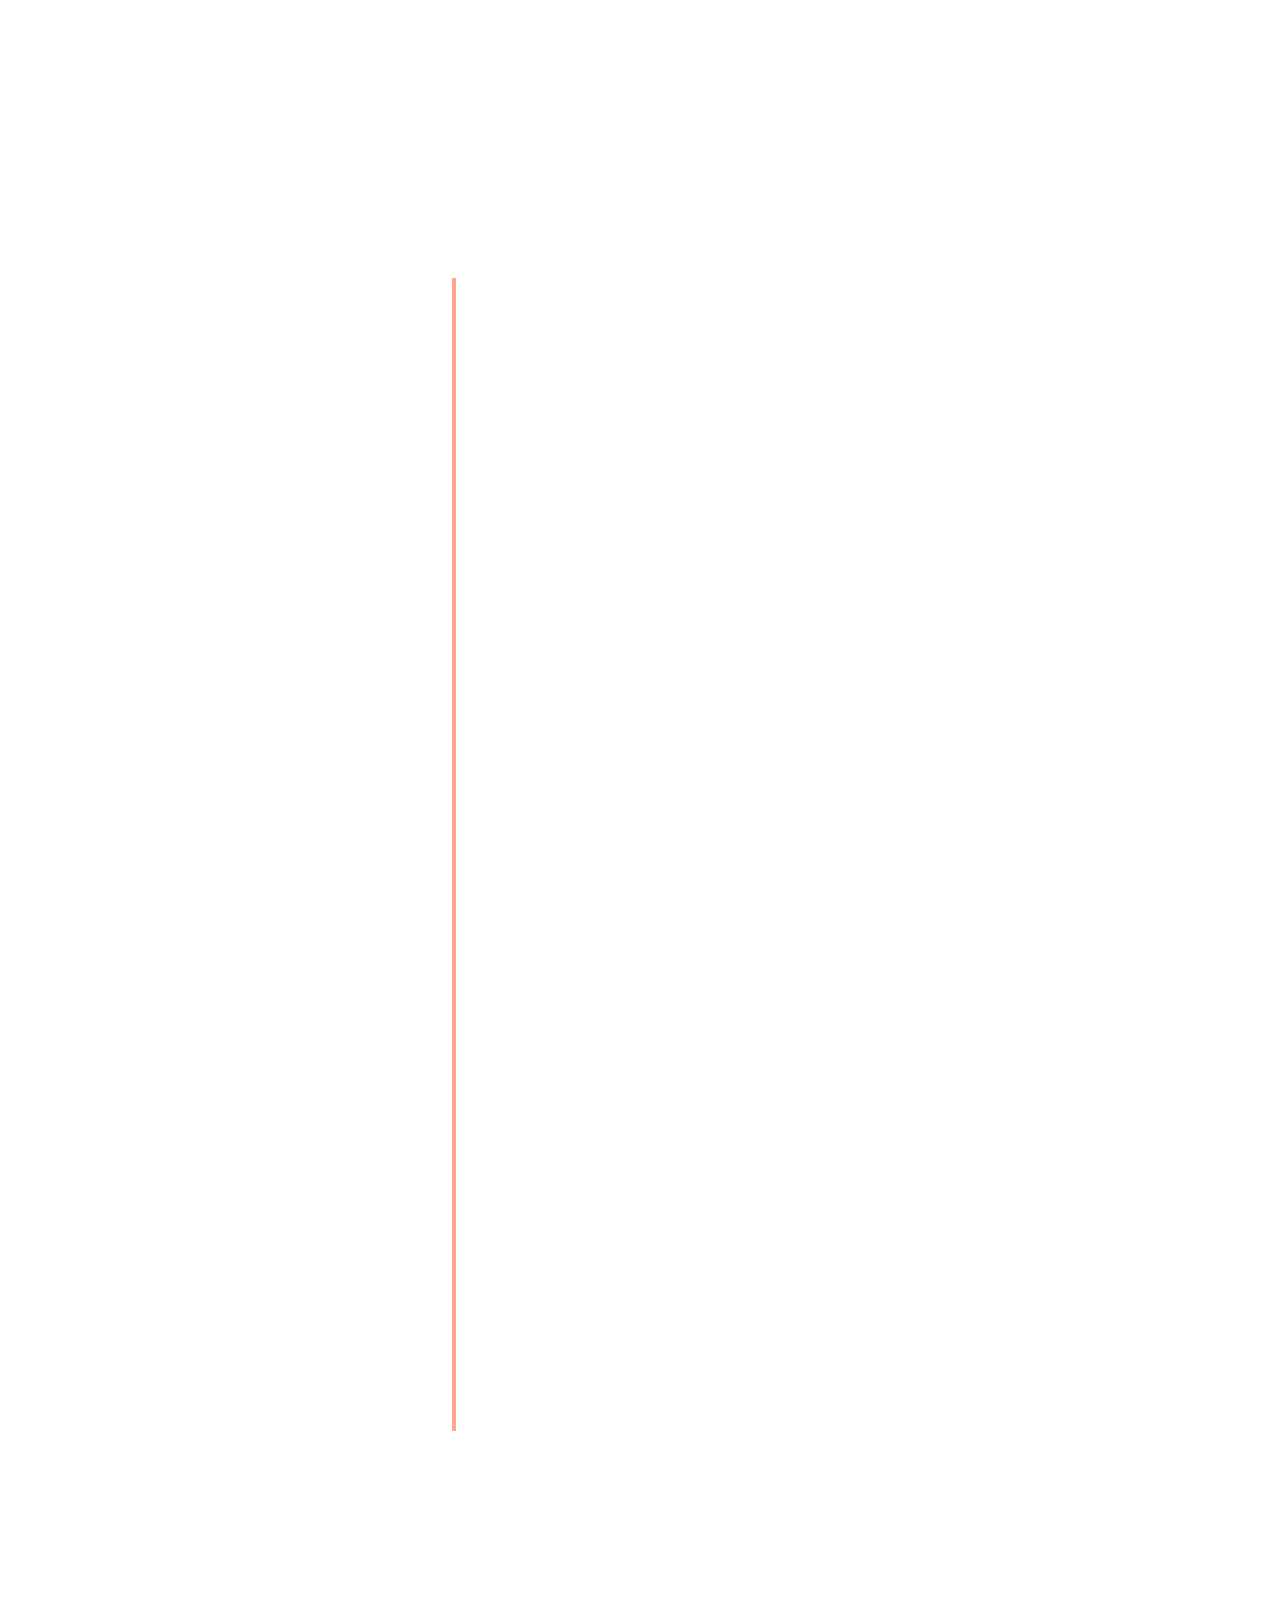
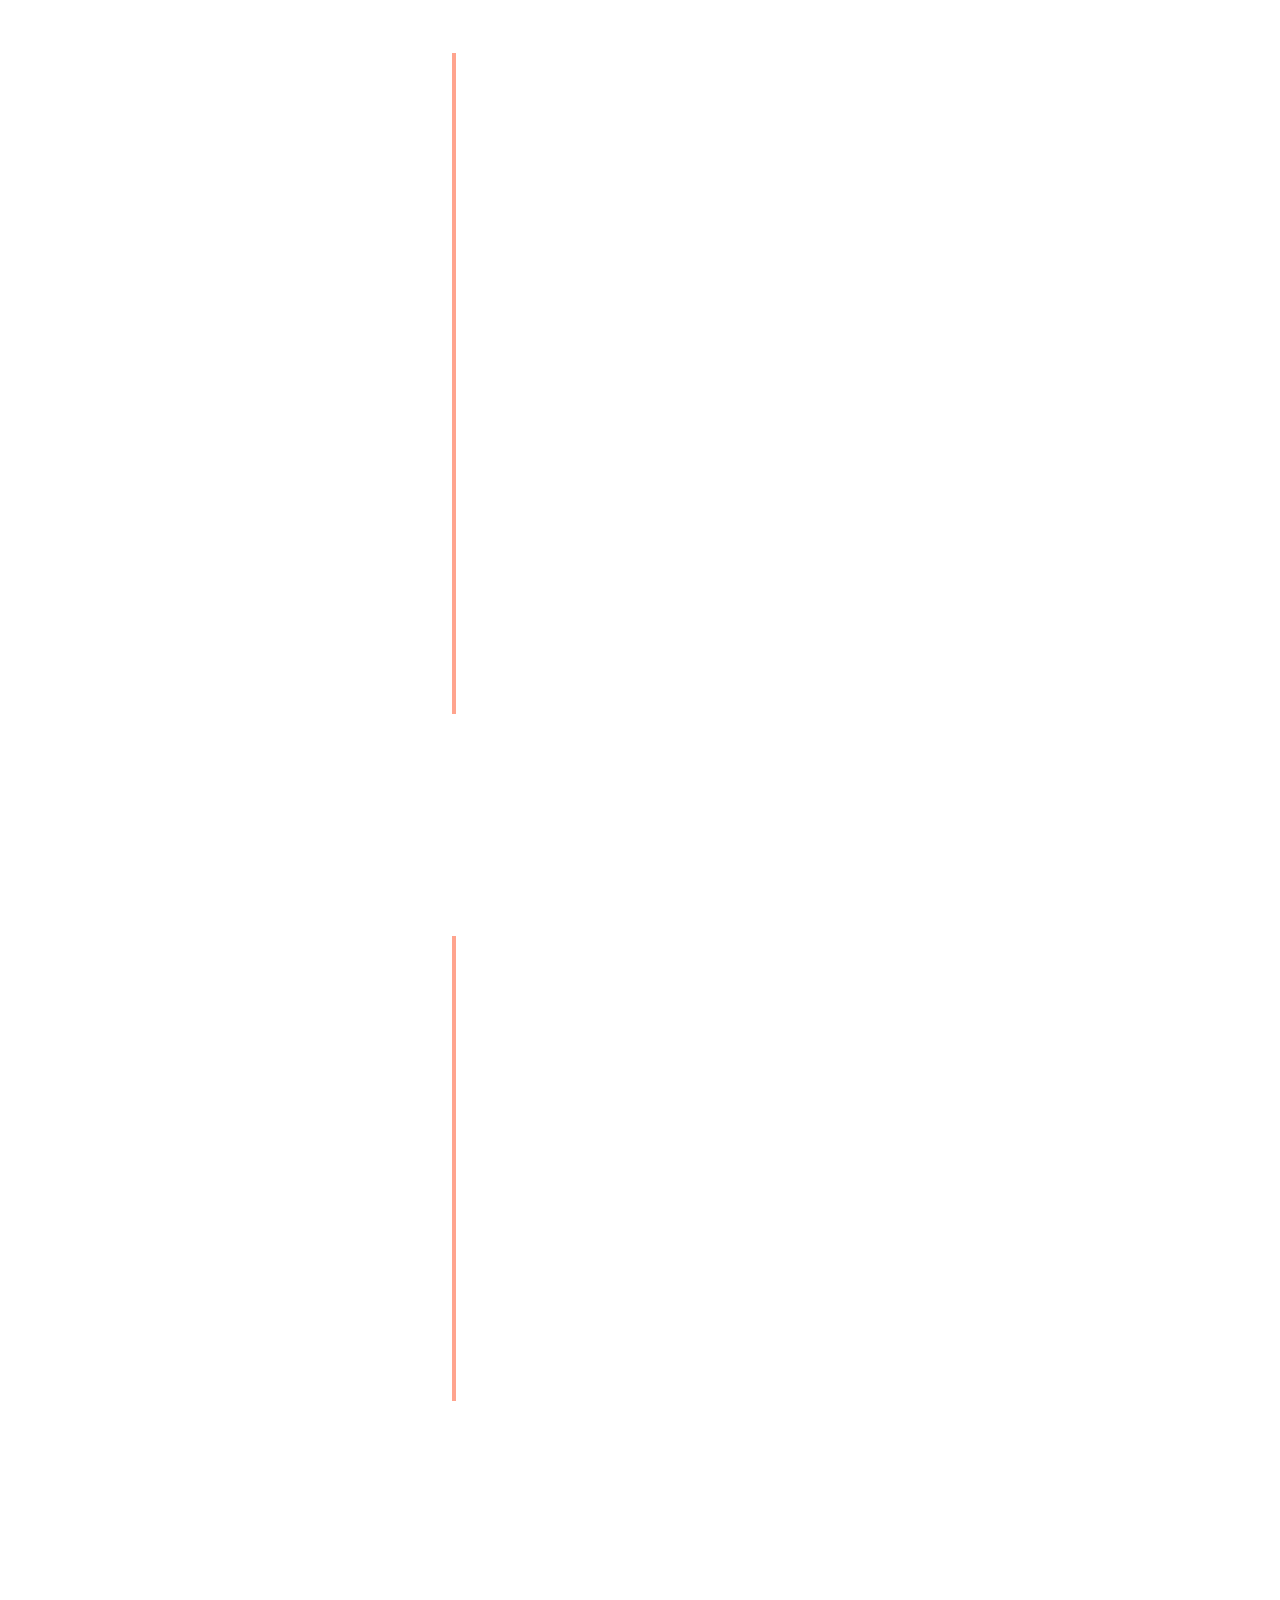
==== commit efc38024: "education" ====
--- a/index.html
+++ b/index.html
@@ -414,7 +414,7 @@
                                     </div>
                                     <div class="timeline-label">
                                        <h2>Rutgers University - New Brunswick <span> Class of 2022</span></h2>
-                                       <p><b>B.S. in Electrical and Computer Engineering, B.S. in Computer Science<br>Engineering Honors Academy & Dean's List</b>
+                                       <p><b>B.S. in Electrical and Computer Engineering,  B.S. in Computer Science<br>Engineering Honors Academy</b>
                                           <br>Data Structures, Systems Programming, Computer Architecture, Design and Analysis of Computer Algorithms, Discrete Mathematics, Probability and Random Processes, Linear Algebra, Digital Logic Design, Principles of Electrical 
                                           Engineering I+II, Programming Methodology I, Linear Systems and Signals, Electronic Devices, Information and Network Security, Calculus I-IV 
                                        </p>                     
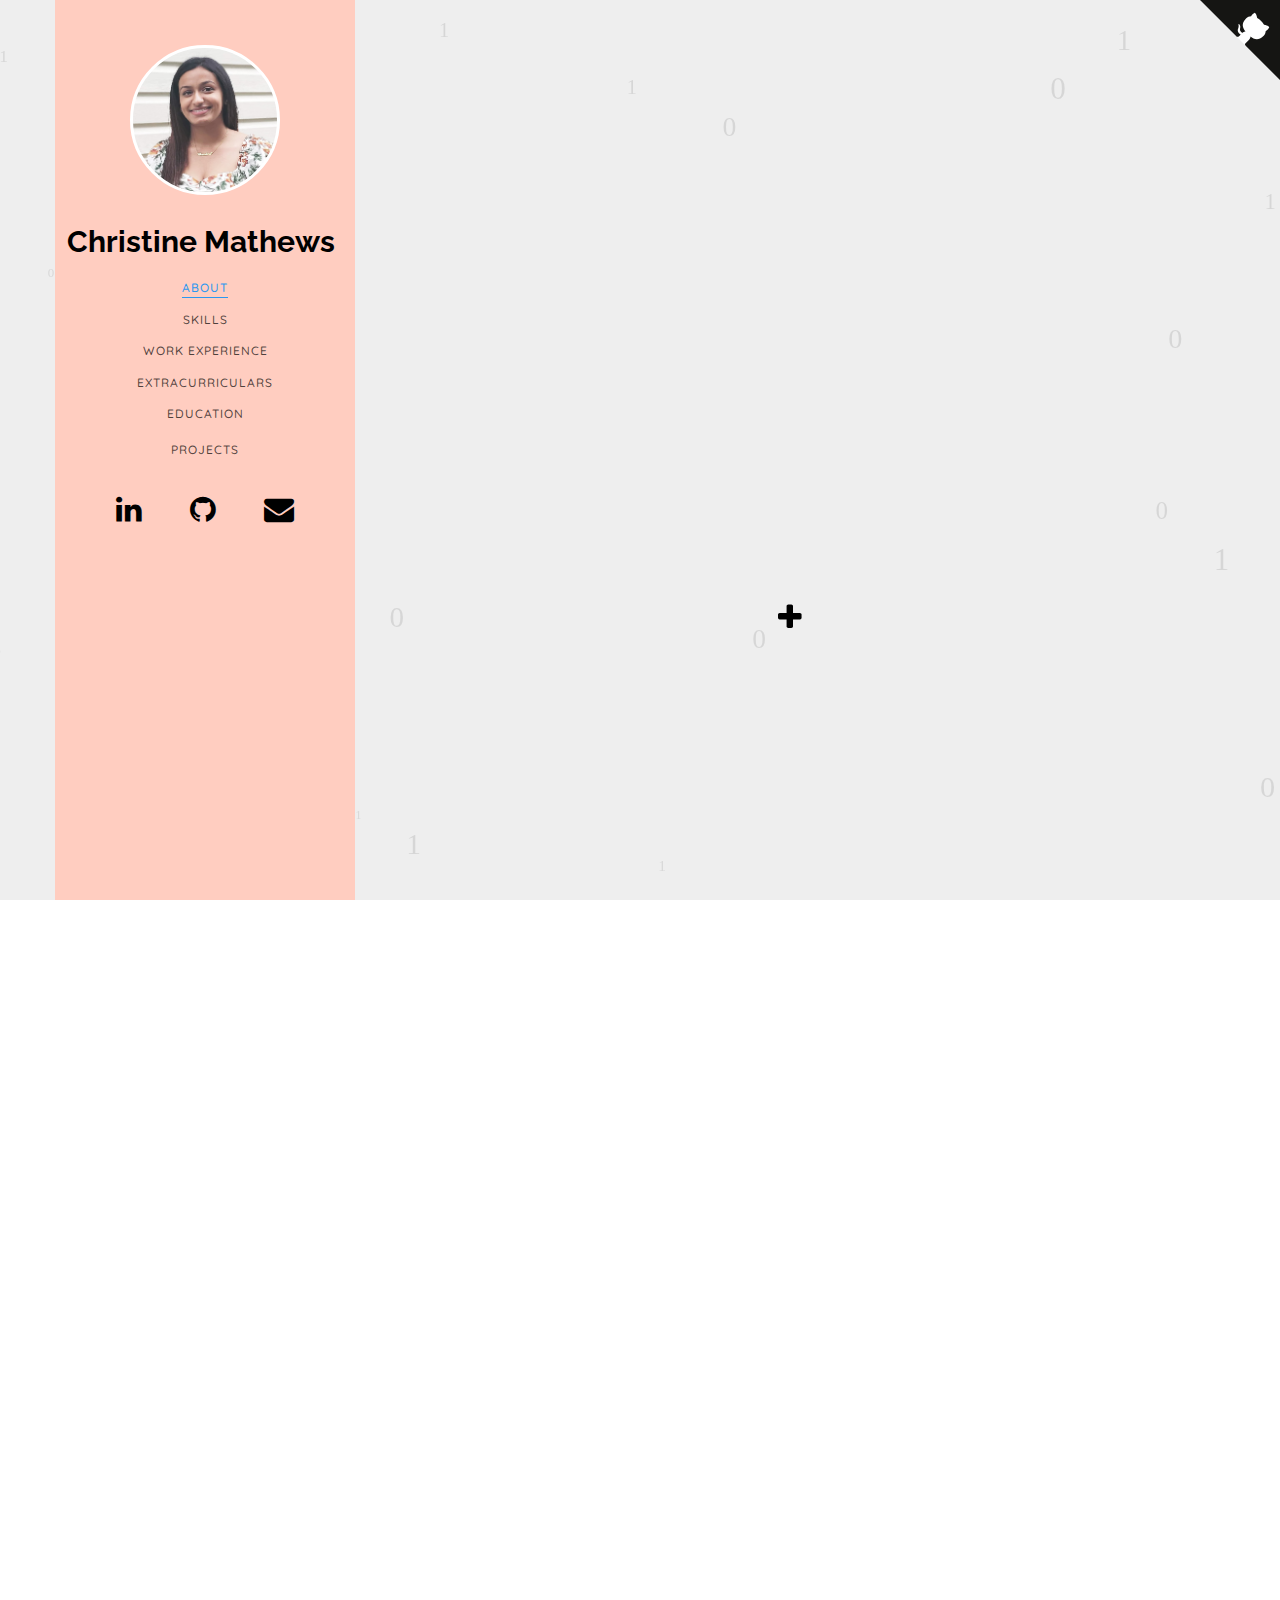
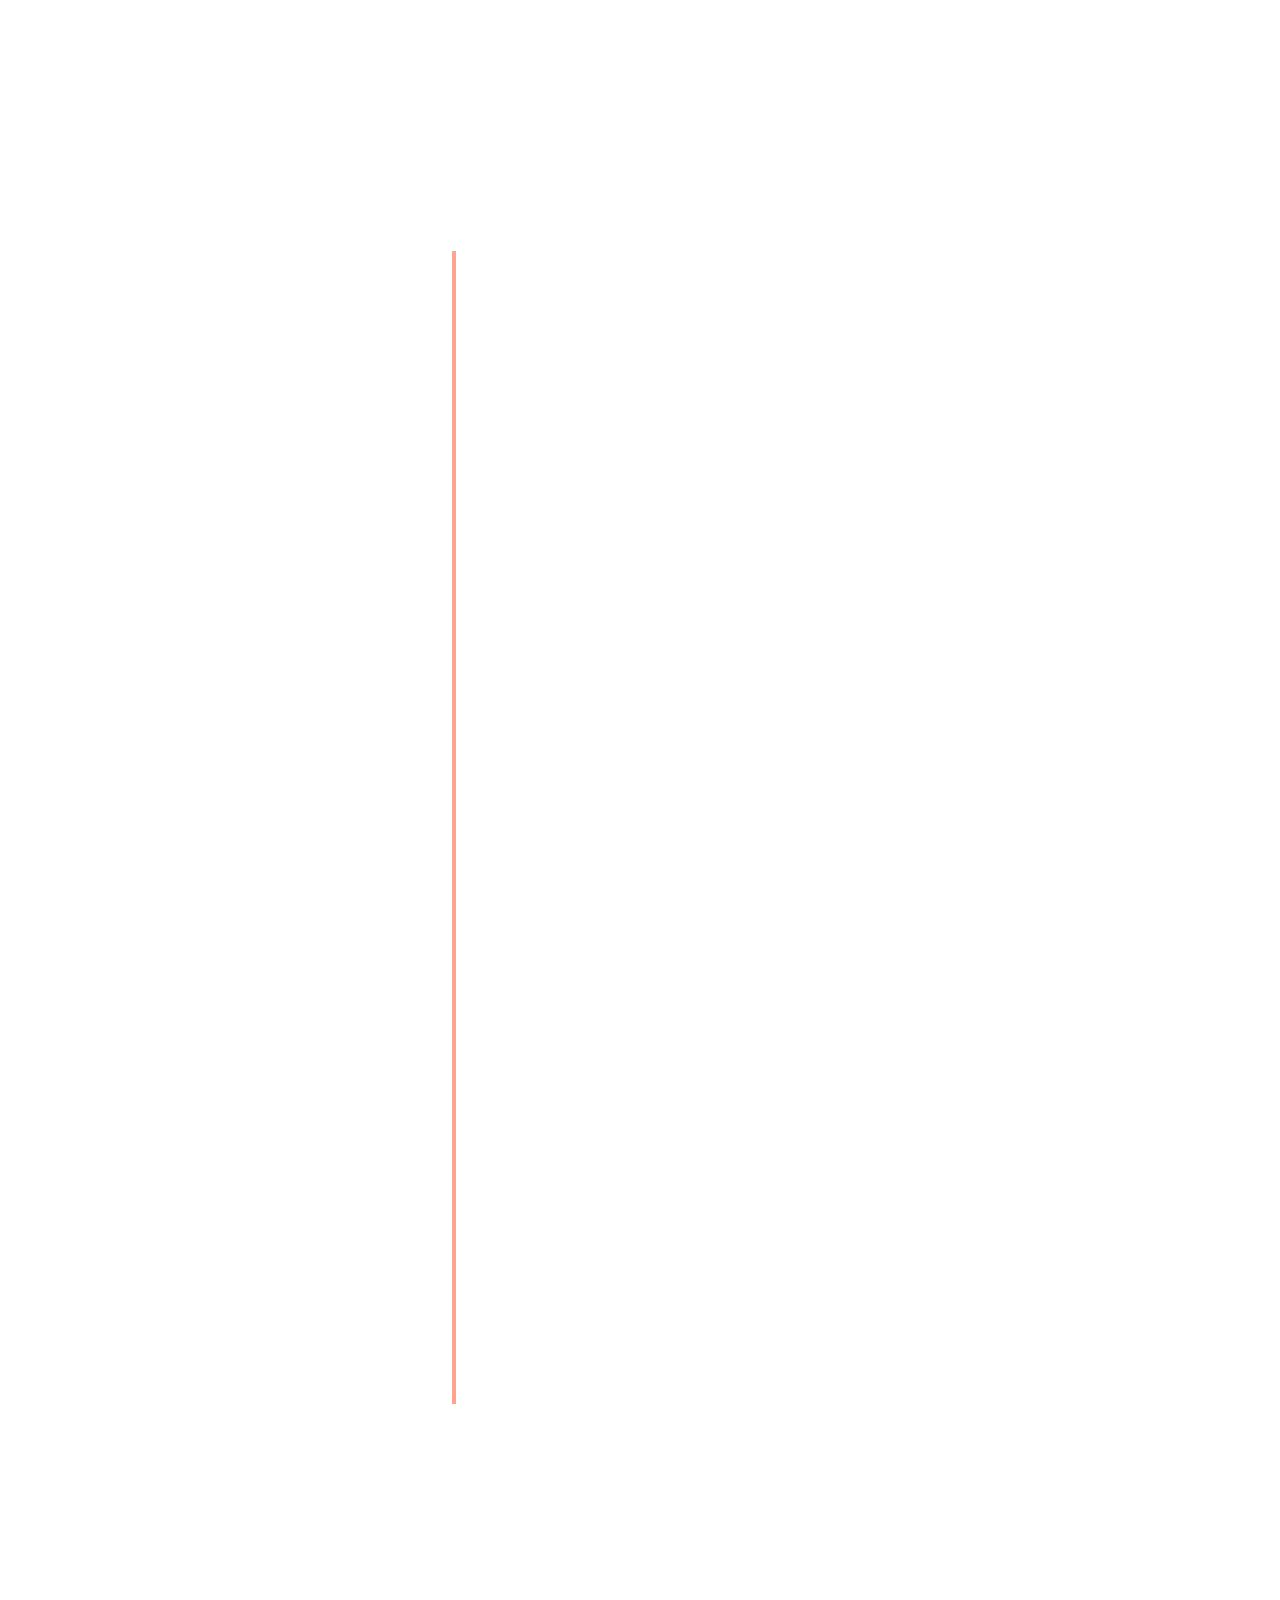
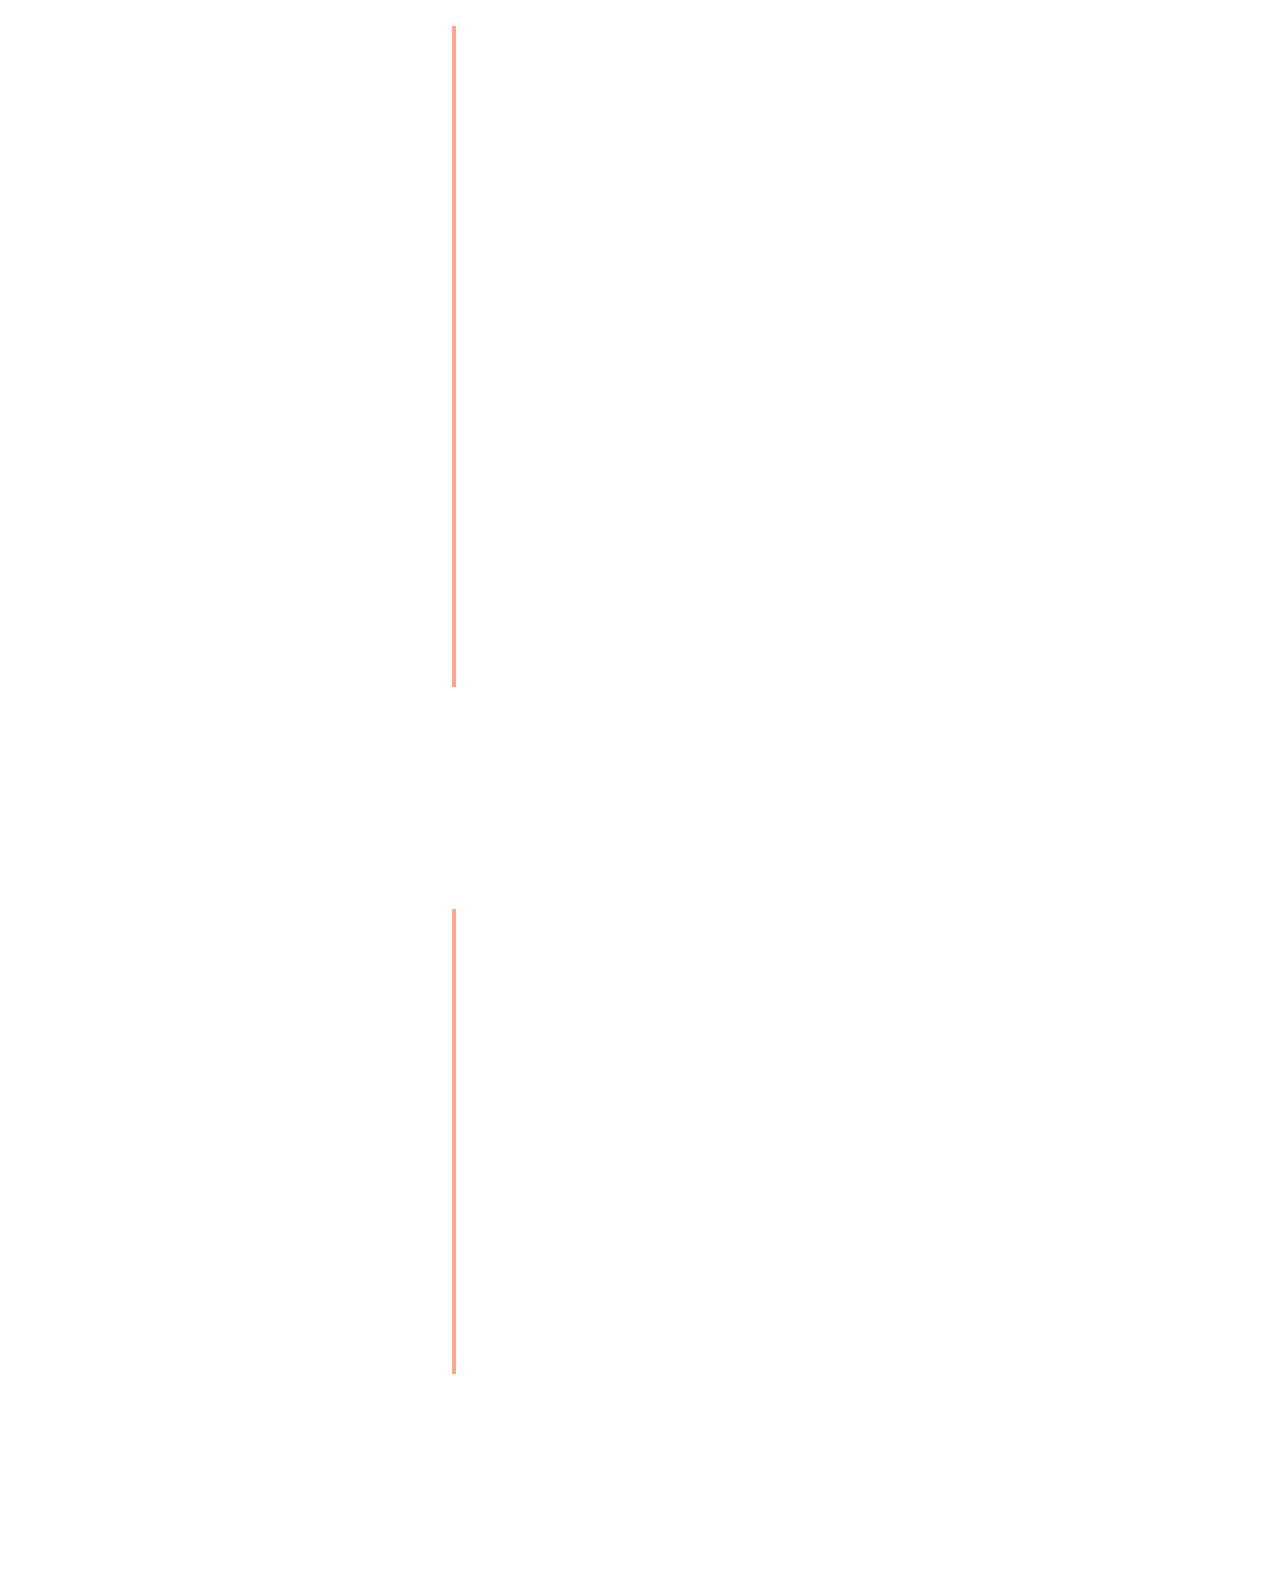
==== commit 6ebc7fbe: "small edits" ====
--- a/index.html
+++ b/index.html
@@ -68,12 +68,9 @@
                                     <h1 style="font-weight: 900;"><strong>Christine <span style="color: #FFa48e">Mathews</span></strong></h1>
                                     <hr>
                                     <p style="font-size: 19px;">Hello, I'm Christine!</p>
-                                    <p>I'm a third year student at Rutgers University - New Brunswick pursuing a double major in Electrical & Computer Engineering and Computer Science. I am part of the Engineering Honors Academy. 
-                                    </p>
-                                    <p>My interests lie in full stack development and artificial intelligence. In my spare time, I enjoy playing the piano, doing DIY projects and playing badminton. 
-                                    </p>
-                                    <p>I am actively seeking Summer 2021 internships. In the future, I plan to attend graduate school.
-                                    </p>
+                                    <p>I'm a third year student at Rutgers University - New Brunswick pursuing a double major in Electrical & Computer Engineering and Computer Science. I am part of the Engineering Honors Academy. </p>
+                                    <p>My interests lie in full stack development and artificial intelligence. <!--In my spare time, I enjoy playing the piano, doing DIY projects and playing badminton. --></p>
+                                    <p>I am actively seeking Summer 2021 internships. In the future, I plan to attend graduate school.</p>
                                  </div>
                               </div>
                            </div>
@@ -270,8 +267,7 @@
                                     <div class="timeline-icon color-5"><i class="fa fa-car"></i></div>
                                     <div class="timeline-label">
                                        <h2><a href="#">Uber Technologies Inc.</a> <span>May 2021 - August 2021</span></h2>
-                                       <p><strong>Incoming Software Engineer Intern</a></strong>
-                                          <br></p>
+                                       <p><strong>Incoming Software Engineer Intern</a></strong><br></p>
                                     </div>
                                  </div>
                               </article>
